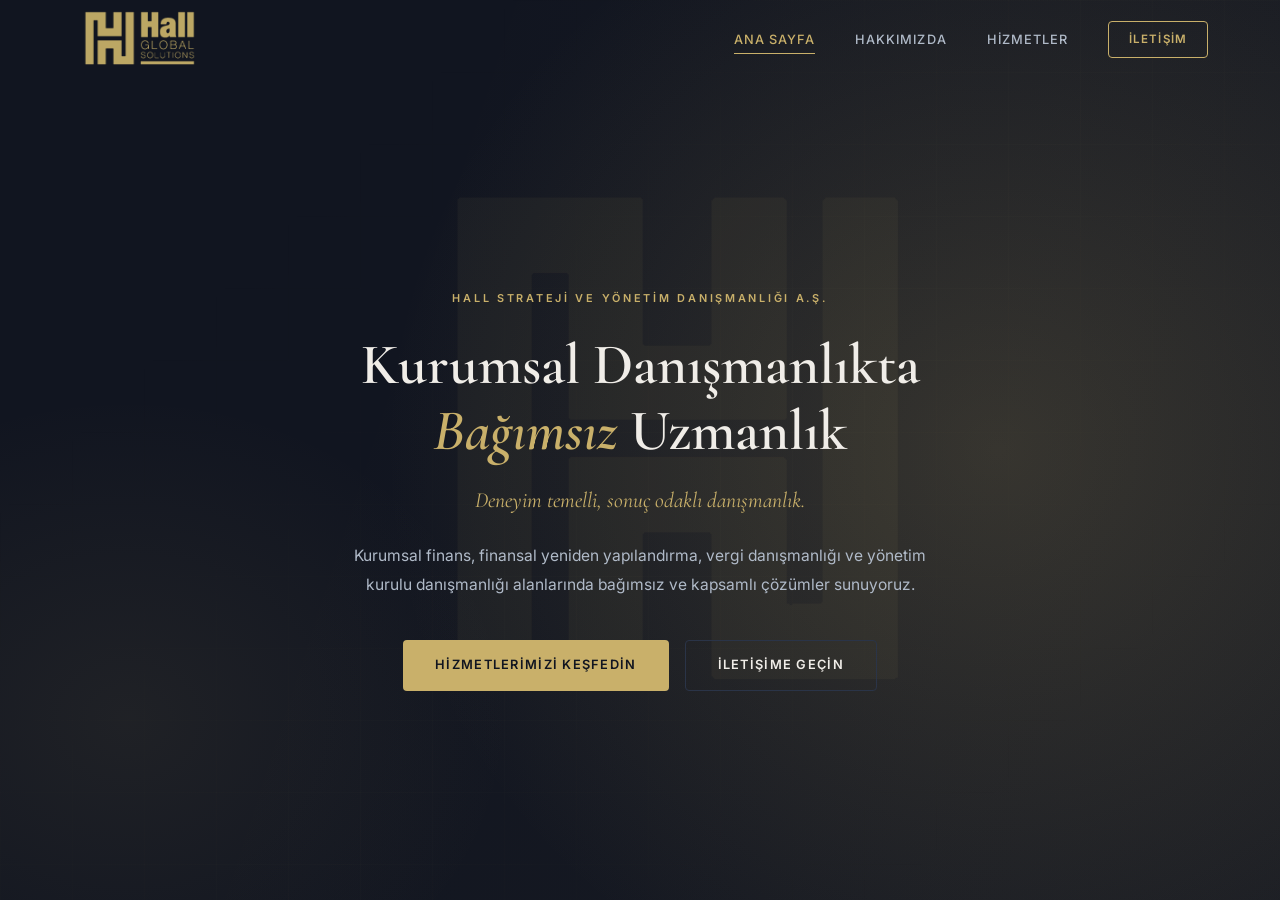
==== index.html @ f926c6a5 "Ana sayfa: sadece arka plan logo, metin ortalanmış, sağ görsel kaldırıldı" ====
<!DOCTYPE html>
<html lang="tr">
<head>
  <meta charset="UTF-8">
  <meta name="viewport" content="width=device-width, initial-scale=1.0">
  <meta name="description" content="Hall Strateji ve Yönetim Danışmanlığı A.Ş. — Kurumsal finans, yönetim ve strateji danışmanlığı hizmetleri.">
  <title>HALL Strateji ve Yönetim Danışmanlığı A.Ş.</title>
  <link rel="stylesheet" href="css/style.css">
</head>
<body class="page-fixed">

  <!-- ===================== NAVBAR ===================== -->
  <nav class="navbar" id="navbar">
    <div class="navbar__inner">
      <a href="index.html" class="navbar__brand">
        <img src="assets/logo-full.png" alt="Hall Global Solutions" class="navbar__logo-full">
      </a>
      <div class="navbar__nav">
        <a href="index.html" class="active">Ana Sayfa</a>
        <a href="hakkimizda.html">Hakkımızda</a>
        <a href="hizmetler.html">Hizmetler</a>
        <a href="iletisim.html" class="navbar__cta">İletişim</a>
      </div>
    </div>
  </nav>

  <!-- ===================== HERO ===================== -->
  <section class="hero hero--centered">
    <img src="assets/logo-mark.png" class="hero__bg-logo" alt="" aria-hidden="true">
    <div class="container">
      <div class="hero__center">
        <p class="hero__eyebrow">Hall Strateji ve Yönetim Danışmanlığı A.Ş.</p>
        <h1 class="hero__title">
          Kurumsal Danışmanlıkta<br>
          <span>Bağımsız</span> Uzmanlık
        </h1>
        <p class="hero__subtitle">
          Deneyim temelli, sonuç odaklı danışmanlık.
        </p>
        <p class="hero__desc" style="max-width:580px; margin-left:auto; margin-right:auto;">
          Kurumsal finans, finansal yeniden yapılandırma, vergi danışmanlığı ve
          yönetim kurulu danışmanlığı alanlarında bağımsız ve kapsamlı çözümler sunuyoruz.
        </p>
        <div class="hero__actions" style="justify-content:center;">
          <a href="hizmetler.html" class="btn btn--primary">Hizmetlerimizi Keşfedin</a>
          <a href="iletisim.html" class="btn btn--outline">İletişime Geçin</a>
        </div>
      </div>
    </div>
  </section>

  <script>
    window.scrollTo(0, 0);
    document.documentElement.classList.remove('no-scroll');

    const navbar = document.getElementById('navbar');
    window.addEventListener('scroll', () => {
      navbar.classList.toggle('scrolled', window.scrollY > 30);
    });

    window.addEventListener('load', () => { window.scrollTo(0, 0); });
  </script>

</body>
</html>
---- css/style.css ----
/* =========================================================
   HALL Strateji ve Yönetim Danışmanlığı A.Ş.
   Main Stylesheet
   ========================================================= */

@import url('https://fonts.googleapis.com/css2?family=Cormorant+Garamond:ital,wght@0,300;0,400;0,500;0,600;0,700;1,300;1,400;1,500;1,600&family=Inter:wght@300;400;500;600;700&display=swap');

/* --- CSS Custom Properties --- */
:root {
  --bg:          #111520;
  --bg-card:     #1A2030;
  --bg-section:  #161C2A;
  --border:      #2A3448;
  --gold:        #C9B06A;
  --gold-light:  #DFC882;
  --gold-dark:   #9A844E;
  --text:        #F0EDE8;
  --muted:       #8A96A8;
  --muted-light: #B0BAC8;
  --white:       #FFFFFF;

  --font-display: 'Cormorant Garamond', Georgia, serif;
  --font-body:    'Inter', system-ui, sans-serif;

  --container:   1200px;
  --nav-h:       80px;

  --radius-sm:   4px;
  --radius:      8px;
  --radius-lg:   16px;

  --shadow-sm:   0 2px 8px rgba(0,0,0,0.3);
  --shadow:      0 4px 24px rgba(0,0,0,0.4);
  --shadow-lg:   0 8px 48px rgba(0,0,0,0.5);
  --shadow-gold: 0 0 32px rgba(188,167,100,0.15);

  --transition:  0.3s ease;
}

/* --- Reset & Base --- */
*, *::before, *::after {
  box-sizing: border-box;
  margin: 0;
  padding: 0;
}

html {
  font-size: 16px;
  scroll-behavior: auto;
}

/* Sayfa yüklenirken scroll olmasın */
html.no-scroll {
  overflow: hidden !important;
}

/* Sabit sayfa - scroll yok, sadece navbar ile gezilsin */
body.page-fixed {
  overflow: hidden !important;
  height: 100vh !important;
}

body {
  font-family: var(--font-body);
  background-color: var(--bg);
  color: var(--text);
  line-height: 1.7;
  -webkit-font-smoothing: antialiased;
  -moz-osx-font-smoothing: grayscale;
  overflow-x: hidden;
}

img {
  max-width: 100%;
  display: block;
}

a {
  color: inherit;
  text-decoration: none;
}

ul { list-style: none; }

/* --- Utility --- */
.container {
  max-width: var(--container);
  margin: 0 auto;
  padding: 0 2rem;
}

.section-pad {
  padding: 5rem 0;
}

.gold { color: var(--gold); }
.muted { color: var(--muted); }

.gold-line {
  display: block;
  width: 48px;
  height: 2px;
  background: var(--gold);
  margin: 1.25rem 0;
}

.gold-line--center {
  margin-left: auto;
  margin-right: auto;
}

.eyebrow {
  font-family: var(--font-body);
  font-size: 0.7rem;
  font-weight: 600;
  letter-spacing: 0.2em;
  text-transform: uppercase;
  color: var(--gold);
}

.section-title {
  font-family: var(--font-display);
  font-size: clamp(2rem, 4vw, 3rem);
  font-weight: 600;
  color: var(--text);
  line-height: 1.2;
}

.section-subtitle {
  font-size: 1rem;
  color: var(--muted-light);
  max-width: 560px;
  line-height: 1.75;
}

/* =========================================================
   NAVIGATION
   ========================================================= */
.navbar {
  position: fixed;
  top: 0;
  left: 0;
  right: 0;
  z-index: 1000;
  height: var(--nav-h);
  display: flex;
  align-items: center;
  transition: background var(--transition), box-shadow var(--transition), border-color var(--transition);
  border-bottom: 1px solid transparent;
}

.navbar.scrolled {
  background: rgba(13, 16, 20, 0.97);
  backdrop-filter: blur(12px);
  -webkit-backdrop-filter: blur(12px);
  border-bottom-color: var(--border);
  box-shadow: var(--shadow);
}

.navbar__inner {
  display: flex;
  align-items: center;
  justify-content: space-between;
  width: 100%;
  max-width: var(--container);
  margin: 0 auto;
  padding: 0 2rem;
}

.navbar__brand {
  display: flex;
  align-items: center;
  gap: 0.875rem;
  text-decoration: none;
}

.navbar__logo-mark {
  width: auto;
  height: 52px;
  flex-shrink: 0;
  object-fit: contain;
}

.navbar__logo-full {
  height: 68px;
  width: auto;
  object-fit: contain;
  flex-shrink: 0;
}

.navbar__brand-text {
  display: flex;
  flex-direction: column;
  line-height: 1;
  gap: 4px;
}

.navbar__brand-name {
  font-family: var(--font-display);
  font-size: 1.65rem;
  font-weight: 600;
  font-style: italic;
  letter-spacing: 0.04em;
  color: var(--text);
}

.navbar__brand-sub {
  font-family: var(--font-body);
  font-size: 0.55rem;
  font-weight: 500;
  letter-spacing: 0.22em;
  text-transform: uppercase;
  color: var(--gold);
  margin-top: 1px;
}

.navbar__nav {
  display: flex;
  align-items: center;
  gap: 2.5rem;
}

.navbar__nav a {
  font-family: var(--font-body);
  font-size: 0.8rem;
  font-weight: 500;
  letter-spacing: 0.08em;
  text-transform: uppercase;
  color: var(--muted-light);
  transition: color var(--transition);
  position: relative;
}

.navbar__nav a::after {
  content: '';
  position: absolute;
  bottom: -4px;
  left: 0;
  width: 0;
  height: 1px;
  background: var(--gold);
  transition: width var(--transition);
}

.navbar__nav a:hover,
.navbar__nav a.active {
  color: var(--gold);
}

.navbar__nav a:hover::after,
.navbar__nav a.active::after {
  width: 100%;
}

.navbar__cta {
  font-size: 0.72rem !important;
  font-weight: 600 !important;
  letter-spacing: 0.1em !important;
  color: var(--gold) !important;
  border: 1px solid var(--gold);
  padding: 0.5rem 1.25rem;
  border-radius: var(--radius-sm);
  transition: background var(--transition), color var(--transition) !important;
}

.navbar__cta:hover {
  background: var(--gold) !important;
  color: var(--bg) !important;
}

.navbar__cta::after {
  display: none !important;
}

/* =========================================================
   BUTTONS
   ========================================================= */
.btn {
  display: inline-flex;
  align-items: center;
  gap: 0.5rem;
  padding: 0.85rem 2rem;
  font-family: var(--font-body);
  font-size: 0.8rem;
  font-weight: 600;
  letter-spacing: 0.1em;
  text-transform: uppercase;
  border-radius: var(--radius-sm);
  cursor: pointer;
  transition: all var(--transition);
  border: none;
  outline: none;
  text-decoration: none;
}

.btn--primary {
  background: var(--gold);
  color: var(--bg);
}

.btn--primary:hover {
  background: var(--gold-light);
  transform: translateY(-2px);
  box-shadow: 0 8px 24px rgba(188,167,100,0.35);
}

.btn--outline {
  background: transparent;
  color: var(--text);
  border: 1px solid var(--border);
}

.btn--outline:hover {
  border-color: var(--gold);
  color: var(--gold);
  transform: translateY(-2px);
}

/* =========================================================
   PAGE HERO (inner pages)
   ========================================================= */
.page-hero {
  padding: 9rem 0 5rem;
  background: var(--bg-section);
  border-bottom: 1px solid var(--border);
  position: relative;
  overflow: hidden;
}

.page-hero::before {
  content: '';
  position: absolute;
  top: 0; left: 0; right: 0;
  height: 3px;
  background: linear-gradient(90deg, transparent, var(--gold), transparent);
}

/* Decorative H mark watermark for inner page heroes */
.page-hero__deco {
  position: absolute;
  right: 4%;
  top: 50%;
  transform: translateY(-50%);
  height: 240px;
  width: auto;
  opacity: 0.06;
  pointer-events: none;
  user-select: none;
  z-index: 0;
}

.page-hero__inner {
  position: relative;
  z-index: 1;
}

.page-hero .eyebrow {
  margin-bottom: 1rem;
}

.page-hero .section-title {
  font-size: clamp(2.5rem, 5vw, 4rem);
}

.page-hero__desc {
  max-width: 540px;
  font-size: 1rem;
  color: var(--muted-light);
  line-height: 1.8;
  margin-top: 1.25rem;
}

/* =========================================================
   HOMEPAGE HERO
   ========================================================= */
.hero {
  min-height: 100vh;
  display: flex;
  align-items: center;
  padding-top: var(--nav-h);
  position: relative;
  overflow: hidden;
  background: var(--bg);
}

.hero::before {
  content: '';
  position: absolute;
  inset: 0;
  background:
    radial-gradient(ellipse 80% 110% at 78% 50%, rgba(201,176,106,0.18) 0%, transparent 60%),
    radial-gradient(ellipse 50% 60% at 10% 80%, rgba(201,176,106,0.08) 0%, transparent 60%),
    linear-gradient(108deg, rgba(26,32,48,0) 30%, rgba(201,176,106,0.05) 100%);
  pointer-events: none;
}

.hero::after {
  content: '';
  position: absolute;
  inset: 0;
  background-image:
    linear-gradient(rgba(188,167,100,0.03) 1px, transparent 1px),
    linear-gradient(90deg, rgba(188,167,100,0.03) 1px, transparent 1px);
  background-size: 72px 72px;
  pointer-events: none;
  -webkit-mask-image: linear-gradient(135deg, transparent 20%, rgba(0,0,0,0.6) 55%, transparent 85%);
  mask-image: linear-gradient(135deg, transparent 20%, rgba(0,0,0,0.6) 55%, transparent 85%);
  z-index: 0;
}

/* Large H-mark watermark in hero */
.hero__deco-mark {
  position: absolute;
  right: -2%;
  top: 50%;
  transform: translateY(-50%);
  height: 85vh;
  width: auto;
  opacity: 0.055;
  pointer-events: none;
  z-index: 0;
  user-select: none;
}

.hero__grid {
  display: grid;
  grid-template-columns: 1.2fr 1fr;
  gap: 4rem;
  align-items: center;
  width: 100%;
  padding: 3rem 0;
}

.hero--centered .hero__grid {
  display: block;
}

.hero__left {
  position: relative;
  z-index: 2;
}

.hero__eyebrow {
  font-family: var(--font-body);
  font-size: 0.68rem;
  font-weight: 600;
  letter-spacing: 0.25em;
  text-transform: uppercase;
  color: var(--gold);
  margin-bottom: 1.5rem;
  display: flex;
  align-items: center;
  gap: 1rem;
}

.hero__eyebrow::before {
  content: '';
  display: inline-block;
  width: 32px;
  height: 1px;
  background: var(--gold);
  flex-shrink: 0;
}

.hero__title {
  font-family: var(--font-display);
  font-size: clamp(2.4rem, 4.5vw, 3.6rem);
  font-weight: 600;
  line-height: 1.15;
  color: var(--text);
  margin-bottom: 1.25rem;
}

.hero__title span {
  color: var(--gold);
  font-style: italic;
}

.hero__subtitle {
  font-family: var(--font-display);
  font-size: clamp(1.1rem, 1.8vw, 1.35rem);
  font-style: italic;
  font-weight: 400;
  color: var(--gold);
  margin-bottom: 1.5rem;
  line-height: 1.55;
}

.hero__desc {
  font-size: 0.975rem;
  color: var(--muted-light);
  line-height: 1.85;
  max-width: 460px;
  margin-bottom: 2.5rem;
}

.hero__actions {
  display: flex;
  gap: 1rem;
  flex-wrap: wrap;
}

/* Photo side */
.hero__right {
  position: relative;
  display: flex;
  justify-content: center;
  align-items: center;
  z-index: 2;
}

/* Hero Centered Layout */
.hero--centered {
  text-align: center;
}

.hero__center {
  position: relative;
  z-index: 2;
  display: flex;
  flex-direction: column;
  align-items: center;
}

.hero--centered .hero__eyebrow {
  justify-content: center;
}

.hero--centered .hero__eyebrow::before {
  display: none;
}

.hero--centered .hero__desc {
  text-align: center;
}

/* Arka plan büyük logo */
.hero__bg-logo {
  position: absolute;
  left: 50%;
  top: 50%;
  transform: translate(-50%, -50%);
  height: 75vh;
  width: auto;
  opacity: 0.06;
  pointer-events: none;
  user-select: none;
  z-index: 0;
}

.hero__photo-badge {
  position: absolute;
  bottom: 2.5rem;
  left: -1.75rem;
  background: var(--bg-card);
  border: 1px solid var(--border);
  border-left: 3px solid var(--gold);
  padding: 1rem 1.5rem 1rem 1.25rem;
  border-radius: 0 var(--radius) var(--radius) 0;
  box-shadow: var(--shadow-lg);
  z-index: 10;
  min-width: 210px;
}

.hero__photo-badge-name {
  font-family: var(--font-display);
  font-size: 1.1rem;
  font-weight: 600;
  color: var(--text);
  line-height: 1.2;
}

.hero__photo-badge-title {
  font-size: 0.7rem;
  color: var(--gold);
  font-weight: 500;
  letter-spacing: 0.06em;
  margin-top: 0.3rem;
  line-height: 1.4;
}

.hero__gold-corner {
  position: absolute;
  top: -14px;
  right: -14px;
  width: 56px;
  height: 56px;
  border-top: 3px solid var(--gold);
  border-right: 3px solid var(--gold);
  border-radius: 0 var(--radius) 0 0;
  z-index: 10;
  pointer-events: none;
}

.hero__gold-corner--bl {
  top: auto;
  right: auto;
  bottom: -14px;
  left: -14px;
  border-top: none;
  border-right: none;
  border-bottom: 3px solid var(--gold);
  border-left: 3px solid var(--gold);
  border-radius: 0 0 0 var(--radius);
}

/* =========================================================
   STATS BAR
   ========================================================= */
.stats-bar {
  background: var(--bg-card);
  border-top: 1px solid var(--border);
  border-bottom: 1px solid var(--border);
}

.stats-bar__inner {
  display: grid;
  grid-template-columns: repeat(4, 1fr);
}

.stat-item {
  padding: 2rem 2.5rem;
  text-align: center;
  border-right: 1px solid var(--border);
  transition: background var(--transition);
}

.stat-item:last-child {
  border-right: none;
}

.stat-item:hover {
  background: rgba(188,167,100,0.04);
}

.stat-item__value {
  font-family: var(--font-display);
  font-size: 2.4rem;
  font-weight: 700;
  color: var(--gold);
  line-height: 1;
  margin-bottom: 0.4rem;
}

.stat-item__label {
  font-size: 0.7rem;
  font-weight: 500;
  letter-spacing: 0.1em;
  text-transform: uppercase;
  color: var(--muted);
}

/* =========================================================
   SERVICES (homepage cards)
   ========================================================= */
.services-section {
  background: var(--bg);
}

.services-section .section-header {
  margin-bottom: 3.5rem;
}

.services-grid {
  display: grid;
  grid-template-columns: repeat(3, 1fr);
  gap: 1.5px;
  background: var(--border);
  border: 1.5px solid var(--border);
  border-radius: var(--radius);
  overflow: hidden;
}

.service-card {
  background: var(--bg-card);
  padding: 2.5rem 2rem;
  position: relative;
  transition: all var(--transition);
  overflow: hidden;
}

.service-card::before {
  content: '';
  position: absolute;
  top: 0; left: 0; right: 0;
  height: 3px;
  background: var(--gold);
  transform: scaleX(0);
  transition: transform var(--transition);
  transform-origin: left;
}

.service-card:hover {
  background: #192030;
  transform: translateY(-3px);
  box-shadow: 0 12px 40px rgba(0,0,0,0.4), 0 0 0 1px rgba(188,167,100,0.15);
  z-index: 1;
}

.service-card:hover::before {
  transform: scaleX(1);
}

.service-card__num {
  font-family: var(--font-display);
  font-size: 3.2rem;
  font-weight: 700;
  color: rgba(188,167,100,0.12);
  line-height: 1;
  margin-bottom: 1rem;
  transition: color var(--transition);
}

.service-card:hover .service-card__num {
  color: rgba(188,167,100,0.28);
}

.service-card__title {
  font-family: var(--font-display);
  font-size: 1.3rem;
  font-weight: 600;
  color: var(--text);
  margin-bottom: 0.75rem;
  line-height: 1.3;
}

.service-card__desc {
  font-size: 0.875rem;
  color: var(--muted-light);
  line-height: 1.75;
}

/* =========================================================
   ABOUT TEASER
   ========================================================= */
.about-teaser {
  background: var(--bg-section);
  border-top: 1px solid var(--border);
  border-bottom: 1px solid var(--border);
}

.about-teaser__grid {
  display: grid;
  grid-template-columns: 1fr 1.35fr;
  gap: 5rem;
  align-items: center;
}

.about-teaser__photo-frame {
  position: relative;
  border-radius: var(--radius);
  overflow: visible;
  line-height: 0;
}

.about-teaser__photo-frame::after {
  content: '';
  position: absolute;
  top: -8px; right: -8px;
  bottom: 8px; left: 8px;
  border: 1px solid rgba(188,167,100,0.25);
  border-radius: var(--radius);
  pointer-events: none;
  z-index: 0;
}

.about-teaser__photo-inner {
  position: relative;
  z-index: 1;
  border-radius: var(--radius);
  overflow: hidden;
  border: 1px solid var(--border);
}

.about-teaser__photo {
  width: 100%;
  height: 500px;
  object-fit: cover;
  object-position: center top;
  display: block;
}

.about-teaser__credentials {
  display: flex;
  flex-direction: column;
  gap: 0.6rem;
  margin: 1.75rem 0 2rem;
}

.cred-item {
  display: flex;
  align-items: flex-start;
  gap: 0.75rem;
  font-size: 0.9rem;
  color: var(--muted-light);
  line-height: 1.55;
}

.cred-item::before {
  content: '';
  display: inline-block;
  width: 5px;
  height: 5px;
  min-width: 5px;
  background: var(--gold);
  border-radius: 50%;
  margin-top: 0.5rem;
}

/* =========================================================
   CONTACT CTA
   ========================================================= */
.cta-section {
  text-align: center;
  background: linear-gradient(160deg, #0d1117 0%, #131b26 50%, #0d1117 100%);
  position: relative;
  overflow: hidden;
  border-top: 1px solid rgba(188,167,100,0.15);
  border-bottom: 1px solid rgba(188,167,100,0.15);
}

.cta-section::before {
  content: '';
  position: absolute;
  top: 50%; left: 50%;
  transform: translate(-50%, -50%);
  width: 800px;
  height: 600px;
  background: radial-gradient(ellipse at center, rgba(188,167,100,0.09) 0%, transparent 65%);
  pointer-events: none;
}

.cta-section__deco {
  position: absolute;
  left: 50%;
  top: 50%;
  transform: translate(-50%, -50%);
  height: 380px;
  width: auto;
  opacity: 0.035;
  pointer-events: none;
  user-select: none;
}

.cta-section .section-title {
  margin: 0.75rem auto 1rem;
}

.cta-section .section-subtitle {
  margin: 0 auto 2.5rem;
  text-align: center;
}

/* =========================================================
   HAKKIMIZDA PAGE — Tek Ekran Tasarım
   ========================================================= */
.about-single {
  height: 100vh;
  display: flex;
  flex-direction: column;
  background: var(--bg);
  padding-top: var(--nav-h);
  position: relative;
  overflow: hidden;
}

.about-single__deco {
  position: absolute;
  right: 3%;
  top: 50%;
  transform: translateY(-50%);
  height: 70vh;
  width: auto;
  opacity: 0.04;
  pointer-events: none;
  user-select: none;
  z-index: 0;
}

.about-single__grid {
  flex: 1;
  display: grid;
  grid-template-columns: 320px 1fr;
  gap: 3rem;
  max-width: var(--container);
  margin: 0 auto;
  padding: 2rem 2rem 0;
  width: 100%;
  position: relative;
  z-index: 1;
  align-items: center;
}

/* Sol: Fotoğraf + İsim */
.about-single__left {
  display: flex;
  flex-direction: column;
  align-items: center;
  text-align: center;
}

.about-single__photo-frame {
  border-radius: var(--radius-lg);
  overflow: hidden;
  border: 1px solid var(--border);
  box-shadow: var(--shadow-lg), var(--shadow-gold);
  position: relative;
  line-height: 0;
}

.about-single__photo-frame::before {
  content: '';
  position: absolute;
  top: 0; left: 0; right: 0;
  height: 3px;
  background: linear-gradient(90deg, var(--gold-dark), var(--gold), var(--gold-light), var(--gold), var(--gold-dark));
  z-index: 2;
}

.about-single__photo {
  width: 100%;
  height: 380px;
  object-fit: cover;
  object-position: center top;
  display: block;
  filter: contrast(1.04) brightness(0.97);
}

.about-single__nameplate {
  background: var(--bg-card);
  border: 1px solid var(--border);
  border-top: 2px solid var(--gold);
  padding: 1rem 1.25rem;
  margin-top: 1rem;
  border-radius: var(--radius);
  width: 100%;
}

.about-single__nameplate h2 {
  font-family: var(--font-display);
  font-size: 1.35rem;
  font-weight: 600;
  color: var(--text);
  margin-bottom: 0.2rem;
}

.about-single__nameplate p {
  font-size: 0.68rem;
  color: var(--gold);
  letter-spacing: 0.1em;
  font-weight: 500;
  text-transform: uppercase;
}

.about-single__contact-mini {
  display: flex;
  gap: 0.75rem;
  margin-top: 1rem;
  width: 100%;
}

.about-single__contact-mini .btn {
  flex: 1;
  justify-content: center;
  text-align: center;
}

.btn--sm {
  padding: 0.6rem 1rem;
  font-size: 0.7rem;
}

/* Sağ: Özgeçmiş */
.about-single__right {
  position: relative;
  z-index: 1;
}

.about-single__intro {
  font-family: var(--font-display);
  font-size: 1.15rem;
  font-style: italic;
  color: var(--gold);
  line-height: 1.55;
  margin-bottom: 1.5rem;
}

/* Kariyer Zaman Çizelgesi */
.about-single__timeline {
  display: flex;
  flex-direction: column;
  gap: 0.6rem;
  margin-bottom: 1.5rem;
}

.about-single__tl-item {
  display: flex;
  align-items: flex-start;
  gap: 1rem;
  padding: 0.65rem 1rem;
  background: var(--bg-card);
  border: 1px solid var(--border);
  border-left: 3px solid var(--gold);
  border-radius: 0 var(--radius-sm) var(--radius-sm) 0;
  transition: background var(--transition);
}

.about-single__tl-item:hover {
  background: rgba(188,167,100,0.05);
}

.about-single__tl-date {
  font-size: 0.7rem;
  font-weight: 700;
  letter-spacing: 0.05em;
  color: var(--gold);
  min-width: 110px;
  padding-top: 0.1rem;
}

.about-single__tl-text {
  font-size: 0.82rem;
  color: var(--muted-light);
  line-height: 1.5;
}

/* Yetkinlik Etiketleri */
.about-single__creds {
  display: flex;
  flex-wrap: wrap;
  gap: 0.5rem;
}

.about-single__cred {
  font-size: 0.7rem;
  font-weight: 600;
  letter-spacing: 0.06em;
  color: var(--gold);
  background: rgba(188,167,100,0.08);
  border: 1px solid rgba(188,167,100,0.2);
  padding: 0.4rem 0.9rem;
  border-radius: var(--radius-sm);
}

/* Alt bar */
.about-single__bottom {
  display: flex;
  justify-content: space-between;
  align-items: center;
  padding: 0.75rem 2rem;
  font-size: 0.72rem;
  color: var(--muted);
  border-top: 1px solid var(--border);
  background: rgba(13,16,20,0.6);
  flex-shrink: 0;
}

.about-single__bottom a {
  color: var(--gold);
  transition: color var(--transition);
}

.about-single__bottom a:hover {
  color: var(--gold-light);
}

/* Values */
.values-section {
  background: var(--bg-section);
  border-top: 1px solid var(--border);
}

.values-grid {
  display: grid;
  grid-template-columns: repeat(3, 1fr);
  gap: 2rem;
  margin-top: 3rem;
}

.value-card {
  padding: 2.75rem 2rem;
  background: var(--bg-card);
  border: 1px solid var(--border);
  border-radius: var(--radius);
  text-align: center;
  transition: all var(--transition);
  position: relative;
  overflow: hidden;
}

.value-card::before {
  content: '';
  position: absolute;
  top: 0; left: 0; right: 0;
  height: 2px;
  background: var(--gold);
  transform: scaleX(0);
  transition: transform var(--transition);
}

.value-card:hover::before {
  transform: scaleX(1);
}

.value-card:hover {
  border-color: rgba(188,167,100,0.3);
  transform: translateY(-5px);
  box-shadow: var(--shadow-gold);
}

.value-card__icon {
  font-size: 2.25rem;
  margin-bottom: 1.25rem;
  display: block;
}

.value-card__title {
  font-family: var(--font-display);
  font-size: 1.5rem;
  font-weight: 600;
  color: var(--gold);
  margin-bottom: 0.75rem;
}

.value-card__desc {
  font-size: 0.875rem;
  color: var(--muted-light);
  line-height: 1.8;
}

/* =========================================================
   HIZMETLER PAGE — Tek Ekran Tasarım
   ========================================================= */
.services-single {
  height: 100vh;
  display: flex;
  flex-direction: column;
  background: var(--bg);
  padding-top: var(--nav-h);
  position: relative;
  overflow: hidden;
}

.services-single__deco {
  position: absolute;
  left: 50%;
  top: 50%;
  transform: translate(-50%, -50%);
  height: 65vh;
  width: auto;
  opacity: 0.035;
  pointer-events: none;
  user-select: none;
  z-index: 0;
}

.services-single__header {
  text-align: center;
  padding: 1.75rem 2rem 0;
  position: relative;
  z-index: 1;
  flex-shrink: 0;
}

.services-single__header .gold-line {
  margin: 0.5rem auto;
}

.services-single__title {
  font-family: var(--font-display);
  font-size: clamp(1.8rem, 3.5vw, 2.6rem);
  font-weight: 600;
  color: var(--text);
  line-height: 1.2;
}

.services-single__grid {
  flex: 1;
  display: grid;
  grid-template-columns: repeat(3, 1fr);
  gap: 1px;
  background: var(--border);
  border: 1px solid var(--border);
  border-radius: var(--radius);
  overflow: hidden;
  margin: 1.25rem 2rem 0;
  max-width: var(--container);
  width: calc(100% - 4rem);
  align-self: center;
  position: relative;
  z-index: 1;
}

.services-single__card {
  background: var(--bg-card);
  padding: 1.5rem 1.5rem;
  position: relative;
  transition: all var(--transition);
  overflow: hidden;
}

.services-single__card::before {
  content: '';
  position: absolute;
  top: 0; left: 0; right: 0;
  height: 2px;
  background: var(--gold);
  transform: scaleX(0);
  transition: transform var(--transition);
  transform-origin: left;
}

.services-single__card:hover {
  background: #192030;
  z-index: 1;
}

.services-single__card:hover::before {
  transform: scaleX(1);
}

.services-single__card-num {
  font-family: var(--font-display);
  font-size: 2.2rem;
  font-weight: 700;
  color: rgba(188,167,100,0.12);
  line-height: 1;
  margin-bottom: 0.5rem;
  transition: color var(--transition);
}

.services-single__card:hover .services-single__card-num {
  color: rgba(188,167,100,0.25);
}

.services-single__card-title {
  font-family: var(--font-display);
  font-size: 1.15rem;
  font-weight: 600;
  color: var(--text);
  margin-bottom: 0.5rem;
  line-height: 1.3;
}

.services-single__card-desc {
  font-size: 0.8rem;
  color: var(--muted-light);
  line-height: 1.65;
}

/* Alt bar */
.services-single__bottom {
  display: flex;
  justify-content: space-between;
  align-items: center;
  padding: 0.75rem 2rem;
  font-size: 0.72rem;
  color: var(--muted);
  border-top: 1px solid var(--border);
  background: rgba(13,16,20,0.6);
  flex-shrink: 0;
  position: relative;
  z-index: 1;
}

/* =========================================================
   ILETISIM PAGE
   ========================================================= */
.contact-section {
  background: var(--bg);
}

.contact-grid {
  display: grid;
  grid-template-columns: 1fr 1.5fr;
  gap: 4rem;
  margin-top: 3rem;
}

.contact-info h3 {
  font-family: var(--font-display);
  font-size: 1.65rem;
  font-weight: 600;
  color: var(--text);
  margin-bottom: 1.75rem;
}

.contact-detail {
  display: flex;
  gap: 1rem;
  margin-bottom: 1.75rem;
  align-items: flex-start;
}

.contact-detail__icon {
  width: 42px;
  height: 42px;
  min-width: 42px;
  background: rgba(188,167,100,0.08);
  border: 1px solid rgba(188,167,100,0.2);
  border-radius: var(--radius-sm);
  display: flex;
  align-items: center;
  justify-content: center;
  font-size: 1.05rem;
  color: var(--gold);
}

.contact-detail__content {
  flex: 1;
}

.contact-detail__label {
  font-size: 0.68rem;
  font-weight: 700;
  letter-spacing: 0.14em;
  text-transform: uppercase;
  color: var(--muted);
  margin-bottom: 0.35rem;
}

.contact-detail__value {
  font-size: 0.9rem;
  color: var(--text);
  line-height: 1.65;
}

.contact-detail__value a {
  color: var(--gold);
  transition: color var(--transition);
}

.contact-detail__value a:hover {
  color: var(--gold-light);
}

/* Form */
.contact-form-wrap {
  background: var(--bg-card);
  border: 1px solid var(--border);
  border-top: 3px solid var(--gold);
  border-radius: var(--radius);
  padding: 2.75rem 2.5rem;
}

.contact-form-wrap h3 {
  font-family: var(--font-display);
  font-size: 1.6rem;
  font-weight: 600;
  color: var(--text);
  margin-bottom: 2rem;
}

.form-row {
  display: grid;
  grid-template-columns: 1fr 1fr;
  gap: 1rem;
}

.form-group {
  margin-bottom: 1.25rem;
}

.form-group label {
  display: block;
  font-size: 0.7rem;
  font-weight: 700;
  letter-spacing: 0.1em;
  text-transform: uppercase;
  color: var(--muted);
  margin-bottom: 0.5rem;
}

.form-group input,
.form-group select,
.form-group textarea {
  width: 100%;
  background: var(--bg);
  border: 1px solid var(--border);
  border-radius: var(--radius-sm);
  padding: 0.85rem 1rem;
  font-family: var(--font-body);
  font-size: 0.9rem;
  color: var(--text);
  transition: border-color var(--transition), box-shadow var(--transition);
  outline: none;
  -webkit-appearance: none;
  appearance: none;
}

.form-group select {
  background-image: url("data:image/svg+xml,%3Csvg xmlns='http://www.w3.org/2000/svg' width='12' height='8' viewBox='0 0 12 8'%3E%3Cpath d='M1 1l5 5 5-5' stroke='%237B8694' stroke-width='1.5' fill='none' stroke-linecap='round'/%3E%3C/svg%3E");
  background-repeat: no-repeat;
  background-position: right 1rem center;
  background-color: var(--bg);
  padding-right: 2.5rem;
  cursor: pointer;
}

.form-group select option {
  background: var(--bg-card);
  color: var(--text);
}

.form-group input::placeholder,
.form-group textarea::placeholder {
  color: var(--muted);
}

.form-group input:focus,
.form-group select:focus,
.form-group textarea:focus {
  border-color: var(--gold);
  box-shadow: 0 0 0 3px rgba(188,167,100,0.1);
}

.form-group textarea {
  resize: vertical;
  min-height: 140px;
}

.form-submit {
  width: 100%;
  margin-top: 0.5rem;
  padding: 1rem 2rem;
  font-size: 0.82rem;
  justify-content: center;
}

/* =========================================================
   FOOTER
   ========================================================= */
.footer {
  background: var(--bg-section);
  border-top: 1px solid var(--border);
  position: relative;
}

.footer::before {
  content: '';
  position: absolute;
  top: 0; left: 0; right: 0;
  height: 3px;
  background: linear-gradient(90deg, transparent 0%, var(--gold) 25%, var(--gold-light) 50%, var(--gold) 75%, transparent 100%);
}

.footer__main {
  padding: 4.5rem 0 3rem;
}

.footer__grid {
  display: grid;
  grid-template-columns: 1.6fr 1fr 1fr;
  gap: 3rem;
}

.footer__brand-wrap {
  display: flex;
  align-items: center;
  gap: 0.75rem;
  margin-bottom: 1.25rem;
}

.footer__logo-mark {
  width: auto;
  height: 48px;
  object-fit: contain;
}

.footer__brand-text-wrap {
  display: flex;
  flex-direction: column;
  line-height: 1;
}

.footer__brand-name {
  font-family: var(--font-display);
  font-size: 1.35rem;
  font-weight: 600;
  font-style: italic;
  letter-spacing: 0.04em;
  color: var(--text);
}

.footer__brand-sub {
  font-size: 0.52rem;
  font-weight: 500;
  letter-spacing: 0.22em;
  text-transform: uppercase;
  color: var(--gold);
  margin-top: 2px;
}

.footer__desc {
  font-size: 0.85rem;
  color: var(--muted);
  line-height: 1.75;
  margin-bottom: 1.5rem;
  max-width: 300px;
}

.footer__col-title {
  font-family: var(--font-body);
  font-size: 0.68rem;
  font-weight: 700;
  letter-spacing: 0.16em;
  text-transform: uppercase;
  color: var(--gold);
  margin-bottom: 1.25rem;
}

.footer__links {
  display: flex;
  flex-direction: column;
  gap: 0.65rem;
}

.footer__links a {
  font-size: 0.875rem;
  color: var(--muted);
  transition: color var(--transition), padding-left var(--transition);
  display: inline-block;
}

.footer__links a:hover {
  color: var(--text);
  padding-left: 5px;
}

.footer__bottom {
  border-top: 1px solid var(--border);
  padding: 1.5rem 0;
  display: flex;
  justify-content: space-between;
  align-items: center;
  font-size: 0.78rem;
  color: var(--muted);
}

.footer__bottom a {
  color: var(--gold);
  transition: color var(--transition);
}

.footer__bottom a:hover {
  color: var(--gold-light);
}

/* =========================================================
   RESPONSIVE
   ========================================================= */
@media (max-width: 1024px) {
  .hero__grid { gap: 2.5rem; }
  .hero__photo { height: 500px; }
  .about-teaser__grid { gap: 3rem; }
  .about-single__grid { grid-template-columns: 280px 1fr; gap: 2rem; }
  .about-single__photo { height: 320px; }
}

@media (max-width: 900px) {
  .navbar__nav { display: none; }

  .hero__grid {
    grid-template-columns: 1fr;
    gap: 2.5rem;
    padding: 3rem 0;
  }
  .hero__right { order: -1; }
  .hero__photo-wrapper { max-width: 420px; margin: 0 auto; }
  .hero__photo { height: 420px; }
  .hero__photo-badge { left: 0; }

  .stats-bar__inner { grid-template-columns: repeat(2, 1fr); }
  .stat-item:nth-child(2) { border-right: none; }
  .stat-item:nth-child(3) { border-top: 1px solid var(--border); }
  .stat-item:nth-child(4) { border-right: none; border-top: 1px solid var(--border); }

  .services-grid { grid-template-columns: repeat(2, 1fr); }

  .about-teaser__grid { grid-template-columns: 1fr; gap: 2.5rem; }
  .about-teaser__photo { height: 380px; }

  .about-single__grid { grid-template-columns: 1fr; gap: 1.5rem; }
  .about-single__left { flex-direction: row; gap: 1.5rem; text-align: left; }
  .about-single__photo { height: 200px; width: 200px; min-width: 200px; }
  .about-single__contact-mini { flex-direction: column; }
  .about-single { height: auto; min-height: 100vh; }

  .values-grid { grid-template-columns: 1fr 1fr; }

  .services-single__grid { grid-template-columns: repeat(2, 1fr); }
  .services-single { height: auto; min-height: 100vh; }

  .contact-grid { grid-template-columns: 1fr; gap: 2.5rem; }

  .footer__grid { grid-template-columns: 1fr 1fr; }
  .footer__brand-col { grid-column: 1 / -1; }
}

@media (max-width: 600px) {
  .container { padding: 0 1.25rem; }
  .section-pad { padding: 3.5rem 0; }

  .hero__title { font-size: clamp(2rem, 7vw, 2.8rem); }
  .hero__photo { height: 340px; }
  .hero__photo-badge { display: none; }
  .hero__gold-corner, .hero__gold-corner--bl { display: none; }

  .stats-bar__inner { grid-template-columns: repeat(2, 1fr); }

  .services-grid {
    grid-template-columns: 1fr;
    background: transparent;
    gap: 1px;
    border-radius: var(--radius-sm);
  }

  .values-grid { grid-template-columns: 1fr; }

  .form-row { grid-template-columns: 1fr; }

  .footer__grid { grid-template-columns: 1fr; }

  .footer__bottom {
    flex-direction: column;
    gap: 0.5rem;
    text-align: center;
  }

  .contact-form-wrap { padding: 1.75rem 1.5rem; }

  .about-single__left { flex-direction: column; }
  .about-single__photo { height: 250px; width: 100%; min-width: auto; }
  .about-single__tl-date { min-width: 80px; font-size: 0.62rem; }

  .page-hero { padding: 7rem 0 3.5rem; }
}
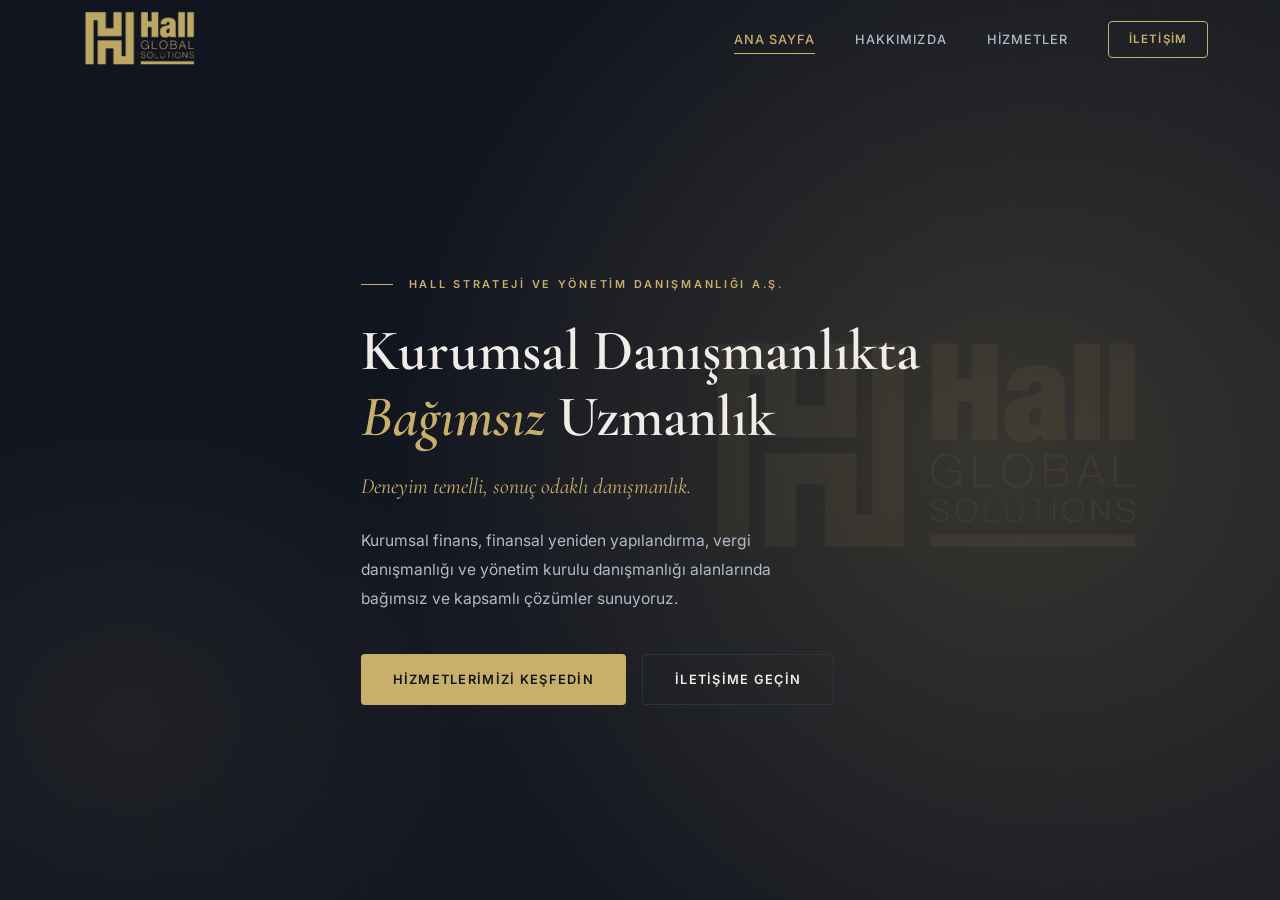
==== commit 0f35d938: "Ana sayfa: kartvizit tarzı - logo sağda arka planda, yazılar sola dayalı" ====
--- a/index.html
+++ b/index.html
@@ -25,10 +25,10 @@
   </nav>
 
   <!-- ===================== HERO ===================== -->
-  <section class="hero hero--centered">
-    <img src="assets/logo-mark.png" class="hero__bg-logo" alt="" aria-hidden="true">
+  <section class="hero">
+    <img src="assets/logo-full.png" class="hero__bg-logo" alt="" aria-hidden="true">
     <div class="container">
-      <div class="hero__center">
+      <div class="hero__left">
         <p class="hero__eyebrow">Hall Strateji ve Yönetim Danışmanlığı A.Ş.</p>
         <h1 class="hero__title">
           Kurumsal Danışmanlıkta<br>
@@ -37,11 +37,11 @@
         <p class="hero__subtitle">
           Deneyim temelli, sonuç odaklı danışmanlık.
         </p>
-        <p class="hero__desc" style="max-width:580px; margin-left:auto; margin-right:auto;">
+        <p class="hero__desc">
           Kurumsal finans, finansal yeniden yapılandırma, vergi danışmanlığı ve
           yönetim kurulu danışmanlığı alanlarında bağımsız ve kapsamlı çözümler sunuyoruz.
         </p>
-        <div class="hero__actions" style="justify-content:center;">
+        <div class="hero__actions">
           <a href="hizmetler.html" class="btn btn--primary">Hizmetlerimizi Keşfedin</a>
           <a href="iletisim.html" class="btn btn--outline">İletişime Geçin</a>
         </div>
--- a/css/style.css
+++ b/css/style.css
@@ -431,9 +431,6 @@
   padding: 3rem 0;
 }
 
-.hero--centered .hero__grid {
-  display: block;
-}
 
 .hero__left {
   position: relative;
@@ -509,40 +506,16 @@
   z-index: 2;
 }
 
-/* Hero Centered Layout */
-.hero--centered {
-  text-align: center;
-}
-
-.hero__center {
-  position: relative;
-  z-index: 2;
-  display: flex;
-  flex-direction: column;
-  align-items: center;
-}
-
-.hero--centered .hero__eyebrow {
-  justify-content: center;
-}
-
-.hero--centered .hero__eyebrow::before {
-  display: none;
-}
-
-.hero--centered .hero__desc {
-  text-align: center;
-}
-
-/* Arka plan büyük logo */
+/* Arka plan logo — kartvizit tarzı */
 .hero__bg-logo {
   position: absolute;
-  left: 50%;
+  right: 5%;
   top: 50%;
-  transform: translate(-50%, -50%);
-  height: 75vh;
-  width: auto;
-  opacity: 0.06;
+  transform: translateY(-50%);
+  height: auto;
+  width: 45%;
+  max-width: 550px;
+  opacity: 0.08;
   pointer-events: none;
   user-select: none;
   z-index: 0;
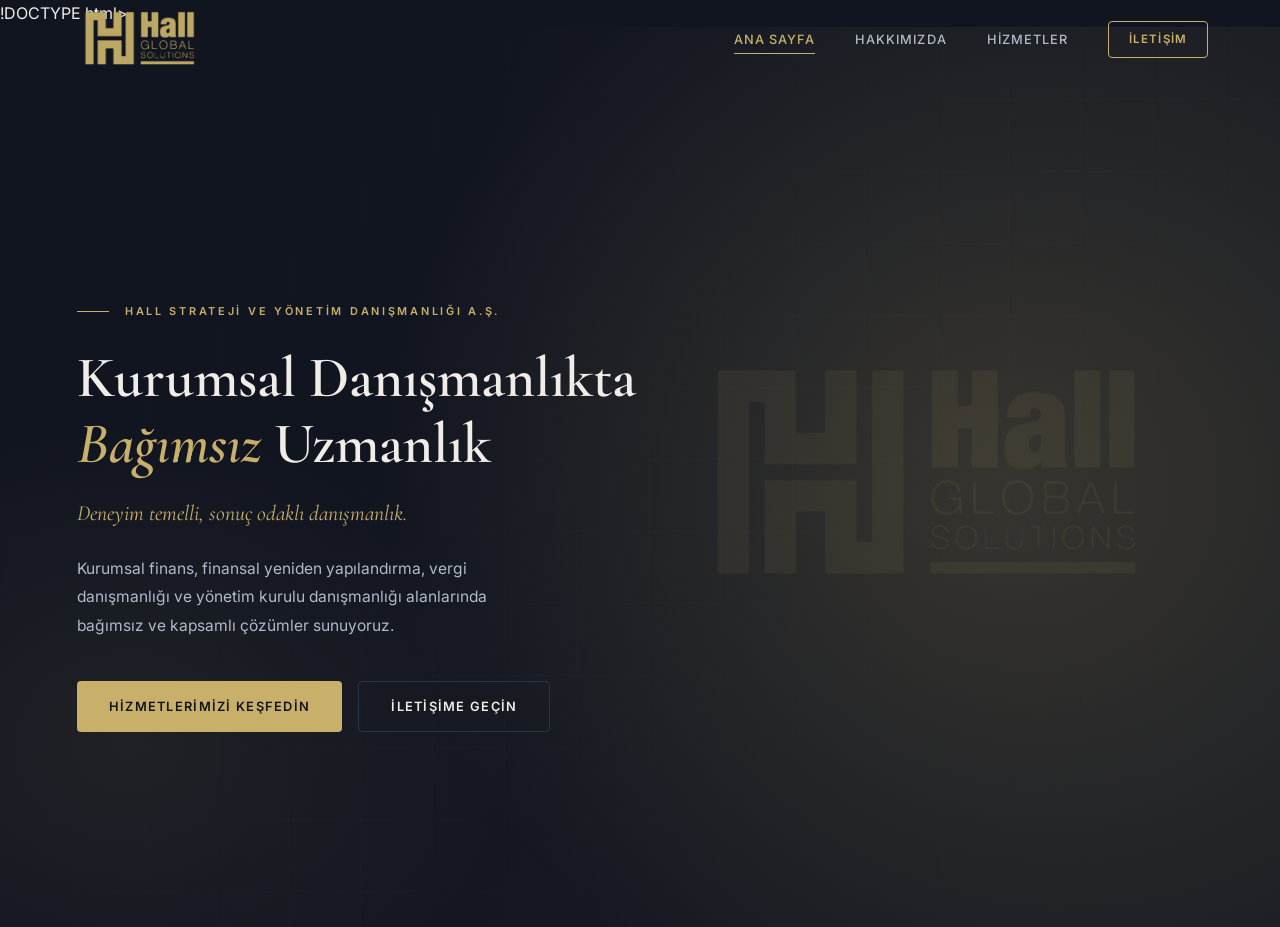
==== commit b32f39f5: "Fix HTML doctype and update container styles" ====
--- a/index.html
+++ b/index.html
@@ -1,4 +1,4 @@
-<!DOCTYPE html>
+!DOCTYPE html>
 <html lang="tr">
 <head>
   <meta charset="UTF-8">
@@ -27,8 +27,8 @@
   <!-- ===================== HERO ===================== -->
   <section class="hero">
     <img src="assets/logo-full.png" class="hero__bg-logo" alt="" aria-hidden="true">
-    <div class="container">
-      <div class="hero__left">
+    <div class="container" style="margin-left:0 !important;margin-right:auto !important;max-width:720px !important;padding-left:clamp(2rem,6vw,6rem) !important;">
+      <div class="hero__left" style="max-width:560px;">
         <p class="hero__eyebrow">Hall Strateji ve Yönetim Danışmanlığı A.Ş.</p>
         <h1 class="hero__title">
           Kurumsal Danışmanlıkta<br>
--- a/css/style.css
+++ b/css/style.css
@@ -1237,6 +1237,244 @@
 }
 
 /* =========================================================
+   SERVICES PAGE (Expandable Cards)
+   ========================================================= */
+.services-page {
+  min-height: 100vh;
+  display: flex;
+  flex-direction: column;
+  background: var(--bg);
+  padding-top: var(--nav-h);
+  position: relative;
+  overflow: hidden;
+}
+
+.services-page__deco {
+  position: absolute;
+  left: 50%;
+  top: 50%;
+  transform: translate(-50%, -50%);
+  height: 65vh;
+  width: auto;
+  opacity: 0.035;
+  pointer-events: none;
+  user-select: none;
+  z-index: 0;
+}
+
+.services-page__header {
+  text-align: center;
+  padding: 1.75rem 2rem 0;
+  position: relative;
+  z-index: 1;
+  flex-shrink: 0;
+}
+
+.services-page__header .gold-line {
+  margin: 0.5rem auto;
+}
+
+.services-page__title {
+  font-family: var(--font-display);
+  font-size: clamp(1.8rem, 3.5vw, 2.6rem);
+  font-weight: 600;
+  color: var(--text);
+  line-height: 1.2;
+}
+
+.services-page__grid {
+  flex: 1;
+  display: grid;
+  grid-template-columns: repeat(3, 1fr);
+  gap: 1px;
+  background: var(--border);
+  border: 1px solid var(--border);
+  border-radius: var(--radius);
+  overflow: hidden;
+  margin: 1.25rem 2rem 0;
+  max-width: var(--container);
+  width: calc(100% - 4rem);
+  align-self: center;
+  position: relative;
+  z-index: 1;
+}
+
+/* --- Service Card --- */
+.svc-card {
+  background: var(--bg-card);
+  padding: 1.5rem;
+  position: relative;
+  transition: all var(--transition);
+  overflow: hidden;
+  cursor: pointer;
+}
+
+.svc-card::before {
+  content: '';
+  position: absolute;
+  top: 0; left: 0; right: 0;
+  height: 2px;
+  background: var(--gold);
+  transform: scaleX(0);
+  transition: transform var(--transition);
+  transform-origin: left;
+}
+
+.svc-card:hover {
+  background: #192030;
+  z-index: 1;
+}
+
+.svc-card:hover::before,
+.svc-card.open::before {
+  transform: scaleX(1);
+}
+
+.svc-card.open {
+  background: #192030;
+}
+
+.svc-card__header {
+  display: flex;
+  align-items: flex-start;
+  gap: 0.75rem;
+}
+
+.svc-card__num {
+  font-family: var(--font-display);
+  font-size: 2.2rem;
+  font-weight: 700;
+  color: rgba(188,167,100,0.12);
+  line-height: 1;
+  transition: color var(--transition);
+  flex-shrink: 0;
+}
+
+.svc-card:hover .svc-card__num,
+.svc-card.open .svc-card__num {
+  color: rgba(188,167,100,0.25);
+}
+
+.svc-card__title {
+  font-family: var(--font-display);
+  font-size: 1.15rem;
+  font-weight: 600;
+  color: var(--text);
+  line-height: 1.3;
+  flex: 1;
+  padding-top: 0.35rem;
+}
+
+.svc-card__toggle {
+  font-family: var(--font-display);
+  font-size: 1.4rem;
+  color: var(--gold);
+  line-height: 1;
+  flex-shrink: 0;
+  padding-top: 0.25rem;
+  transition: transform var(--transition);
+  user-select: none;
+}
+
+.svc-card.open .svc-card__toggle {
+  transform: rotate(45deg);
+}
+
+.svc-card__desc {
+  font-size: 0.8rem;
+  color: var(--muted-light);
+  line-height: 1.65;
+  margin-top: 0.5rem;
+}
+
+.svc-card__desc-list {
+  list-style: none;
+  margin-top: 0.5rem;
+  padding: 0;
+}
+
+.svc-card__desc-list li {
+  font-size: 0.8rem;
+  color: var(--muted-light);
+  line-height: 1.65;
+  padding-left: 1rem;
+  position: relative;
+}
+
+.svc-card__desc-list li::before {
+  content: '';
+  position: absolute;
+  left: 0;
+  top: 0.55rem;
+  width: 4px;
+  height: 4px;
+  border-radius: 50%;
+  background: var(--gold);
+  opacity: 0.5;
+}
+
+.svc-card:hover .svc-card__desc-list li::before,
+.svc-card.open .svc-card__desc-list li::before {
+  opacity: 0.8;
+}
+
+/* --- Expandable Details --- */
+.svc-card__details {
+  max-height: 0;
+  overflow: hidden;
+  transition: max-height 0.4s ease, margin-top 0.3s ease, opacity 0.3s ease;
+  opacity: 0;
+  margin-top: 0;
+}
+
+.svc-card.open .svc-card__details {
+  max-height: 300px;
+  opacity: 1;
+  margin-top: 0.75rem;
+}
+
+.svc-card__details ul {
+  list-style: none;
+  padding: 0.75rem 0 0.25rem;
+  border-top: 1px solid var(--border);
+}
+
+.svc-card__details li {
+  font-size: 0.78rem;
+  color: var(--muted-light);
+  line-height: 1.6;
+  padding: 0.3rem 0 0.3rem 1rem;
+  position: relative;
+}
+
+.svc-card__details li::before {
+  content: '';
+  position: absolute;
+  left: 0;
+  top: 0.7rem;
+  width: 5px;
+  height: 5px;
+  border-radius: 50%;
+  background: var(--gold);
+  opacity: 0.6;
+}
+
+/* Bottom bar */
+.services-page__bottom {
+  display: flex;
+  justify-content: space-between;
+  align-items: center;
+  padding: 0.75rem 2rem;
+  font-size: 0.72rem;
+  color: var(--muted);
+  border-top: 1px solid var(--border);
+  background: rgba(13,16,20,0.6);
+  flex-shrink: 0;
+  position: relative;
+  z-index: 1;
+}
+
+/* =========================================================
    ILETISIM PAGE
    ========================================================= */
 .contact-section {
@@ -1564,6 +1802,8 @@
   .services-single__grid { grid-template-columns: repeat(2, 1fr); }
   .services-single { height: auto; min-height: 100vh; }
 
+  .services-page__grid { grid-template-columns: repeat(2, 1fr); }
+
   .contact-grid { grid-template-columns: 1fr; gap: 2.5rem; }
 
   .footer__grid { grid-template-columns: 1fr 1fr; }
@@ -1590,6 +1830,8 @@
 
   .values-grid { grid-template-columns: 1fr; }
 
+  .services-page__grid { grid-template-columns: 1fr; }
+
   .form-row { grid-template-columns: 1fr; }
 
   .footer__grid { grid-template-columns: 1fr; }
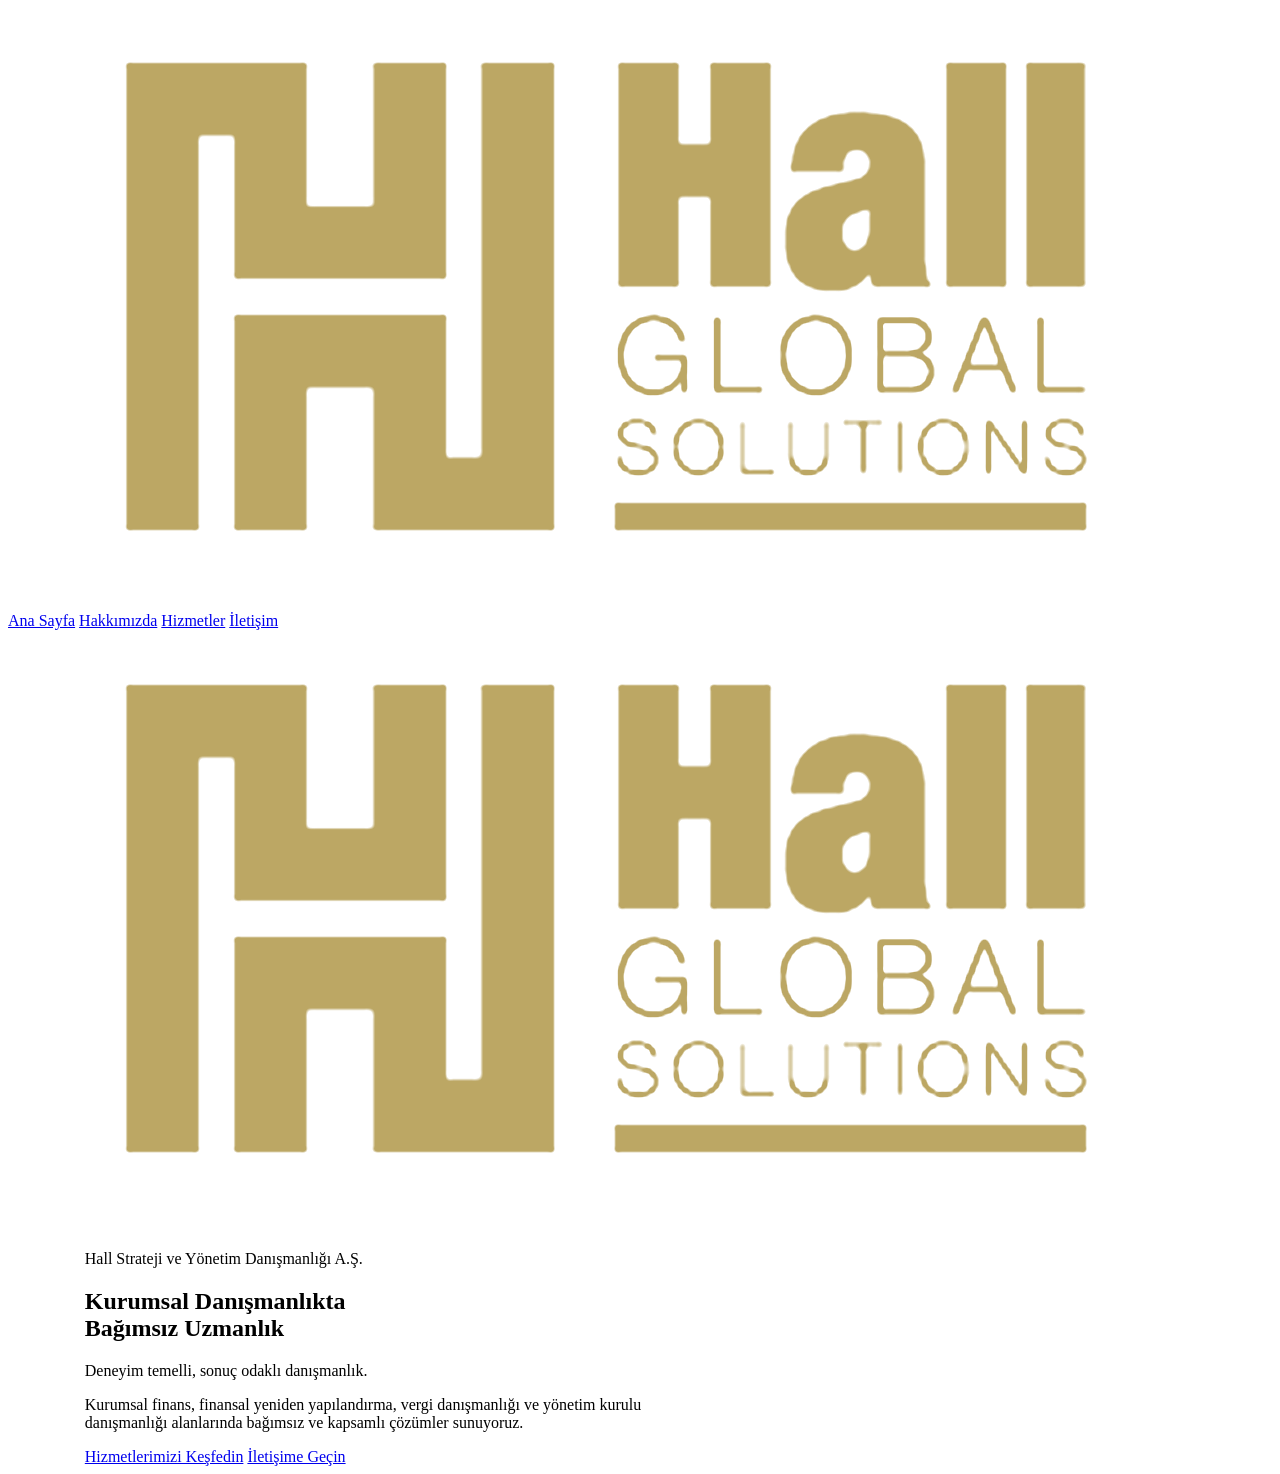
==== commit 030bf0b4: "Fix DOCTYPE declaration in index.html" ====
--- a/index.html
+++ b/index.html
@@ -1,4 +1,4 @@
-!DOCTYPE html>
+<!DOCTYPE html>
 <html lang="tr">
 <head>
   <meta charset="UTF-8">
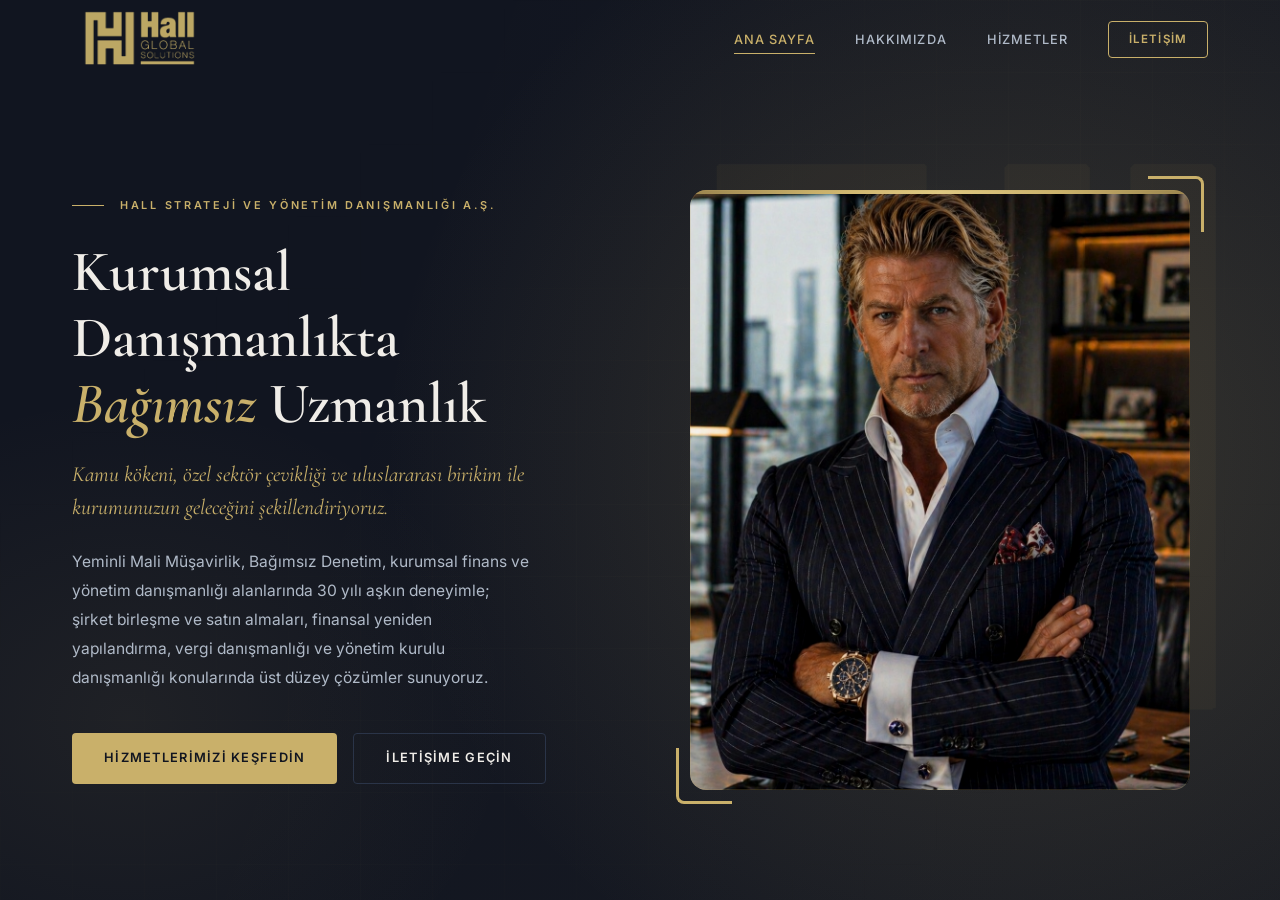
==== commit 029fe2a8: "Mobil uyumluluk: hamburger menü ve responsive düzeltmeler - Tüm sayfalara hamburger menü butonu ve t" ====
--- a/index.html
+++ b/index.html
@@ -6,6 +6,11 @@
   <meta name="description" content="Hall Strateji ve Yönetim Danışmanlığı A.Ş. — Kurumsal finans, yönetim ve strateji danışmanlığı hizmetleri.">
   <title>HALL Strateji ve Yönetim Danışmanlığı A.Ş.</title>
   <link rel="stylesheet" href="css/style.css">
+  <script>
+    if('scrollRestoration' in history) history.scrollRestoration='manual';
+    document.documentElement.classList.add('no-scroll');
+    window.scrollTo(0,0);
+  </script>
 </head>
 <body class="page-fixed">
 
@@ -15,7 +20,10 @@
       <a href="index.html" class="navbar__brand">
         <img src="assets/logo-full.png" alt="Hall Global Solutions" class="navbar__logo-full">
       </a>
-      <div class="navbar__nav">
+      <button class="navbar__hamburger" id="hamburger" aria-label="Menü">
+        <span></span><span></span><span></span>
+      </button>
+      <div class="navbar__nav" id="navMenu">
         <a href="index.html" class="active">Ana Sayfa</a>
         <a href="hakkimizda.html">Hakkımızda</a>
         <a href="hizmetler.html">Hizmetler</a>
@@ -26,25 +34,50 @@
 
   <!-- ===================== HERO ===================== -->
   <section class="hero">
-    <img src="assets/logo-full.png" class="hero__bg-logo" alt="" aria-hidden="true">
-    <div class="container" style="margin-left:0 !important;margin-right:auto !important;max-width:720px !important;padding-left:clamp(2rem,6vw,6rem) !important;">
-      <div class="hero__left" style="max-width:560px;">
-        <p class="hero__eyebrow">Hall Strateji ve Yönetim Danışmanlığı A.Ş.</p>
-        <h1 class="hero__title">
-          Kurumsal Danışmanlıkta<br>
-          <span>Bağımsız</span> Uzmanlık
-        </h1>
-        <p class="hero__subtitle">
-          Deneyim temelli, sonuç odaklı danışmanlık.
-        </p>
-        <p class="hero__desc">
-          Kurumsal finans, finansal yeniden yapılandırma, vergi danışmanlığı ve
-          yönetim kurulu danışmanlığı alanlarında bağımsız ve kapsamlı çözümler sunuyoruz.
-        </p>
-        <div class="hero__actions">
-          <a href="hizmetler.html" class="btn btn--primary">Hizmetlerimizi Keşfedin</a>
-          <a href="iletisim.html" class="btn btn--outline">İletişime Geçin</a>
+    <img src="assets/logo-mark.png" class="hero__deco-mark" alt="" aria-hidden="true">
+    <div class="container">
+      <div class="hero__grid">
+
+        <!-- Left: Text -->
+        <div class="hero__left">
+          <p class="hero__eyebrow">Hall Strateji ve Yönetim Danışmanlığı A.Ş.</p>
+          <h1 class="hero__title">
+            Kurumsal Danışmanlıkta<br>
+            <span>Bağımsız</span> Uzmanlık
+          </h1>
+          <p class="hero__subtitle">
+            Kamu kökeni, özel sektör çevikliği ve uluslararası birikim ile<br>
+            kurumunuzun geleceğini şekillendiriyoruz.
+          </p>
+          <p class="hero__desc">
+            Yeminli Mali Müşavirlik, Bağımsız Denetim, kurumsal finans ve yönetim danışmanlığı
+            alanlarında 30 yılı aşkın deneyimle; şirket birleşme ve satın almaları, finansal
+            yeniden yapılandırma, vergi danışmanlığı ve yönetim kurulu danışmanlığı konularında
+            üst düzey çözümler sunuyoruz.
+          </p>
+          <div class="hero__actions">
+            <a href="hizmetler.html" class="btn btn--primary">Hizmetlerimizi Keşfedin</a>
+            <a href="iletisim.html" class="btn btn--outline">İletişime Geçin</a>
+          </div>
         </div>
+
+        <!-- Right: Photo -->
+        <div class="hero__right">
+          <div class="hero__photo-wrapper">
+            <div class="hero__photo-bg-glow"></div>
+            <div class="hero__photo-frame">
+              <img
+                src="assets/can-kilickaya.png"
+                alt="Can Kılıçkaya — YMM · Bağımsız Denetçi · YK Bağımsız Üyesi"
+                class="hero__photo"
+              >
+            </div>
+            <!-- Corner accents -->
+            <div class="hero__gold-corner"></div>
+            <div class="hero__gold-corner hero__gold-corner--bl"></div>
+          </div>
+        </div>
+
       </div>
     </div>
   </section>
@@ -58,6 +91,19 @@
       navbar.classList.toggle('scrolled', window.scrollY > 30);
     });
 
+    const hamburger = document.getElementById('hamburger');
+    const navMenu = document.getElementById('navMenu');
+    hamburger.addEventListener('click', () => {
+      hamburger.classList.toggle('active');
+      navMenu.classList.toggle('open');
+    });
+    navMenu.querySelectorAll('a').forEach(link => {
+      link.addEventListener('click', () => {
+        hamburger.classList.remove('active');
+        navMenu.classList.remove('open');
+      });
+    });
+
     window.addEventListener('load', () => { window.scrollTo(0, 0); });
   </script>
 
--- a/css/style.css
+++ b/css/style.css
@@ -0,0 +1,1612 @@
+/* =========================================================
+   HALL Strateji ve Yönetim Danışmanlığı A.Ş.
+   Main Stylesheet
+   ========================================================= */
+
+@import url('https://fonts.googleapis.com/css2?family=Cormorant+Garamond:ital,wght@0,300;0,400;0,500;0,600;0,700;1,300;1,400;1,500;1,600&family=Inter:wght@300;400;500;600;700&display=swap');
+
+/* --- CSS Custom Properties --- */
+:root {
+  --bg:          #111520;
+  --bg-card:     #1A2030;
+  --bg-section:  #161C2A;
+  --border:      #2A3448;
+  --gold:        #C9B06A;
+  --gold-light:  #DFC882;
+  --gold-dark:   #9A844E;
+  --text:        #F0EDE8;
+  --muted:       #8A96A8;
+  --muted-light: #B0BAC8;
+  --white:       #FFFFFF;
+
+  --font-display: 'Cormorant Garamond', Georgia, serif;
+  --font-body:    'Inter', system-ui, sans-serif;
+
+  --container:   1200px;
+  --nav-h:       80px;
+
+  --radius-sm:   4px;
+  --radius:      8px;
+  --radius-lg:   16px;
+
+  --shadow-sm:   0 2px 8px rgba(0,0,0,0.3);
+  --shadow:      0 4px 24px rgba(0,0,0,0.4);
+  --shadow-lg:   0 8px 48px rgba(0,0,0,0.5);
+  --shadow-gold: 0 0 32px rgba(188,167,100,0.15);
+
+  --transition:  0.3s ease;
+}
+
+/* --- Reset & Base --- */
+*, *::before, *::after {
+  box-sizing: border-box;
+  margin: 0;
+  padding: 0;
+}
+
+html {
+  font-size: 16px;
+  scroll-behavior: auto;
+}
+
+/* Sayfa yüklenirken scroll olmasın */
+html.no-scroll {
+  overflow: hidden !important;
+}
+
+/* Sabit sayfa - scroll yok, sadece navbar ile gezilsin */
+body.page-fixed {
+  overflow: hidden !important;
+  height: 100vh !important;
+}
+
+body {
+  font-family: var(--font-body);
+  background-color: var(--bg);
+  color: var(--text);
+  line-height: 1.7;
+  -webkit-font-smoothing: antialiased;
+  -moz-osx-font-smoothing: grayscale;
+  overflow-x: hidden;
+}
+
+img {
+  max-width: 100%;
+  display: block;
+}
+
+a {
+  color: inherit;
+  text-decoration: none;
+}
+
+ul { list-style: none; }
+
+/* --- Utility --- */
+.container {
+  max-width: var(--container);
+  margin: 0 auto;
+  padding: 0 2rem;
+}
+
+.section-pad {
+  padding: 5rem 0;
+}
+
+.gold { color: var(--gold); }
+.muted { color: var(--muted); }
+
+.gold-line {
+  display: block;
+  width: 48px;
+  height: 2px;
+  background: var(--gold);
+  margin: 1.25rem 0;
+}
+
+.gold-line--center {
+  margin-left: auto;
+  margin-right: auto;
+}
+
+.eyebrow {
+  font-family: var(--font-body);
+  font-size: 0.7rem;
+  font-weight: 600;
+  letter-spacing: 0.2em;
+  text-transform: uppercase;
+  color: var(--gold);
+}
+
+.section-title {
+  font-family: var(--font-display);
+  font-size: clamp(2rem, 4vw, 3rem);
+  font-weight: 600;
+  color: var(--text);
+  line-height: 1.2;
+}
+
+.section-subtitle {
+  font-size: 1rem;
+  color: var(--muted-light);
+  max-width: 560px;
+  line-height: 1.75;
+}
+
+/* =========================================================
+   NAVIGATION
+   ========================================================= */
+.navbar {
+  position: fixed;
+  top: 0;
+  left: 0;
+  right: 0;
+  z-index: 1000;
+  height: var(--nav-h);
+  display: flex;
+  align-items: center;
+  transition: background var(--transition), box-shadow var(--transition), border-color var(--transition);
+  border-bottom: 1px solid transparent;
+}
+
+.navbar.scrolled {
+  background: rgba(13, 16, 20, 0.97);
+  backdrop-filter: blur(12px);
+  -webkit-backdrop-filter: blur(12px);
+  border-bottom-color: var(--border);
+  box-shadow: var(--shadow);
+}
+
+.navbar__inner {
+  display: flex;
+  align-items: center;
+  justify-content: space-between;
+  width: 100%;
+  max-width: var(--container);
+  margin: 0 auto;
+  padding: 0 2rem;
+}
+
+.navbar__brand {
+  display: flex;
+  align-items: center;
+  gap: 0.875rem;
+  text-decoration: none;
+}
+
+.navbar__logo-mark {
+  width: auto;
+  height: 52px;
+  flex-shrink: 0;
+  object-fit: contain;
+}
+
+.navbar__logo-full {
+  height: 68px;
+  width: auto;
+  object-fit: contain;
+  flex-shrink: 0;
+}
+
+.navbar__brand-text {
+  display: flex;
+  flex-direction: column;
+  line-height: 1;
+  gap: 4px;
+}
+
+.navbar__brand-name {
+  font-family: var(--font-display);
+  font-size: 1.65rem;
+  font-weight: 600;
+  font-style: italic;
+  letter-spacing: 0.04em;
+  color: var(--text);
+}
+
+.navbar__brand-sub {
+  font-family: var(--font-body);
+  font-size: 0.55rem;
+  font-weight: 500;
+  letter-spacing: 0.22em;
+  text-transform: uppercase;
+  color: var(--gold);
+  margin-top: 1px;
+}
+
+.navbar__nav {
+  display: flex;
+  align-items: center;
+  gap: 2.5rem;
+}
+
+.navbar__nav a {
+  font-family: var(--font-body);
+  font-size: 0.8rem;
+  font-weight: 500;
+  letter-spacing: 0.08em;
+  text-transform: uppercase;
+  color: var(--muted-light);
+  transition: color var(--transition);
+  position: relative;
+}
+
+.navbar__nav a::after {
+  content: '';
+  position: absolute;
+  bottom: -4px;
+  left: 0;
+  width: 0;
+  height: 1px;
+  background: var(--gold);
+  transition: width var(--transition);
+}
+
+.navbar__nav a:hover,
+.navbar__nav a.active {
+  color: var(--gold);
+}
+
+.navbar__nav a:hover::after,
+.navbar__nav a.active::after {
+  width: 100%;
+}
+
+.navbar__cta {
+  font-size: 0.72rem !important;
+  font-weight: 600 !important;
+  letter-spacing: 0.1em !important;
+  color: var(--gold) !important;
+  border: 1px solid var(--gold);
+  padding: 0.5rem 1.25rem;
+  border-radius: var(--radius-sm);
+  transition: background var(--transition), color var(--transition) !important;
+}
+
+.navbar__cta:hover {
+  background: var(--gold) !important;
+  color: var(--bg) !important;
+}
+
+.navbar__cta::after {
+  display: none !important;
+}
+
+.navbar__hamburger {
+  display: none;
+}
+
+/* =========================================================
+   BUTTONS
+   ========================================================= */
+.btn {
+  display: inline-flex;
+  align-items: center;
+  gap: 0.5rem;
+  padding: 0.85rem 2rem;
+  font-family: var(--font-body);
+  font-size: 0.8rem;
+  font-weight: 600;
+  letter-spacing: 0.1em;
+  text-transform: uppercase;
+  border-radius: var(--radius-sm);
+  cursor: pointer;
+  transition: all var(--transition);
+  border: none;
+  outline: none;
+  text-decoration: none;
+}
+
+.btn--primary {
+  background: var(--gold);
+  color: var(--bg);
+}
+
+.btn--primary:hover {
+  background: var(--gold-light);
+  transform: translateY(-2px);
+  box-shadow: 0 8px 24px rgba(188,167,100,0.35);
+}
+
+.btn--outline {
+  background: transparent;
+  color: var(--text);
+  border: 1px solid var(--border);
+}
+
+.btn--outline:hover {
+  border-color: var(--gold);
+  color: var(--gold);
+  transform: translateY(-2px);
+}
+
+/* =========================================================
+   PAGE HERO (inner pages)
+   ========================================================= */
+.page-hero {
+  padding: 9rem 0 5rem;
+  background: var(--bg-section);
+  border-bottom: 1px solid var(--border);
+  position: relative;
+  overflow: hidden;
+}
+
+.page-hero::before {
+  content: '';
+  position: absolute;
+  top: 0; left: 0; right: 0;
+  height: 3px;
+  background: linear-gradient(90deg, transparent, var(--gold), transparent);
+}
+
+/* Decorative H mark watermark for inner page heroes */
+.page-hero__deco {
+  position: absolute;
+  right: 4%;
+  top: 50%;
+  transform: translateY(-50%);
+  height: 240px;
+  width: auto;
+  opacity: 0.06;
+  pointer-events: none;
+  user-select: none;
+  z-index: 0;
+}
+
+.page-hero__inner {
+  position: relative;
+  z-index: 1;
+}
+
+.page-hero .eyebrow {
+  margin-bottom: 1rem;
+}
+
+.page-hero .section-title {
+  font-size: clamp(2.5rem, 5vw, 4rem);
+}
+
+.page-hero__desc {
+  max-width: 540px;
+  font-size: 1rem;
+  color: var(--muted-light);
+  line-height: 1.8;
+  margin-top: 1.25rem;
+}
+
+/* =========================================================
+   HOMEPAGE HERO
+   ========================================================= */
+.hero {
+  min-height: 100vh;
+  display: flex;
+  align-items: center;
+  padding-top: var(--nav-h);
+  position: relative;
+  overflow: hidden;
+  background: var(--bg);
+}
+
+.hero::before {
+  content: '';
+  position: absolute;
+  inset: 0;
+  background:
+    radial-gradient(ellipse 80% 110% at 78% 50%, rgba(201,176,106,0.18) 0%, transparent 60%),
+    radial-gradient(ellipse 50% 60% at 10% 80%, rgba(201,176,106,0.08) 0%, transparent 60%),
+    linear-gradient(108deg, rgba(26,32,48,0) 30%, rgba(201,176,106,0.05) 100%);
+  pointer-events: none;
+}
+
+.hero::after {
+  content: '';
+  position: absolute;
+  inset: 0;
+  background-image:
+    linear-gradient(rgba(188,167,100,0.03) 1px, transparent 1px),
+    linear-gradient(90deg, rgba(188,167,100,0.03) 1px, transparent 1px);
+  background-size: 72px 72px;
+  pointer-events: none;
+  -webkit-mask-image: linear-gradient(135deg, transparent 20%, rgba(0,0,0,0.6) 55%, transparent 85%);
+  mask-image: linear-gradient(135deg, transparent 20%, rgba(0,0,0,0.6) 55%, transparent 85%);
+  z-index: 0;
+}
+
+/* Large H-mark watermark in hero */
+.hero__deco-mark {
+  position: absolute;
+  right: -2%;
+  top: 50%;
+  transform: translateY(-50%);
+  height: 85vh;
+  width: auto;
+  opacity: 0.055;
+  pointer-events: none;
+  z-index: 0;
+  user-select: none;
+}
+
+.hero__grid {
+  display: grid;
+  grid-template-columns: 1fr 1fr;
+  gap: 4rem;
+  align-items: center;
+  width: 100%;
+  padding: 4rem 0;
+}
+
+.hero__left {
+  position: relative;
+  z-index: 2;
+}
+
+.hero__eyebrow {
+  font-family: var(--font-body);
+  font-size: 0.68rem;
+  font-weight: 600;
+  letter-spacing: 0.25em;
+  text-transform: uppercase;
+  color: var(--gold);
+  margin-bottom: 1.5rem;
+  display: flex;
+  align-items: center;
+  gap: 1rem;
+}
+
+.hero__eyebrow::before {
+  content: '';
+  display: inline-block;
+  width: 32px;
+  height: 1px;
+  background: var(--gold);
+  flex-shrink: 0;
+}
+
+.hero__title {
+  font-family: var(--font-display);
+  font-size: clamp(2.4rem, 4.5vw, 3.6rem);
+  font-weight: 600;
+  line-height: 1.15;
+  color: var(--text);
+  margin-bottom: 1.25rem;
+}
+
+.hero__title span {
+  color: var(--gold);
+  font-style: italic;
+}
+
+.hero__subtitle {
+  font-family: var(--font-display);
+  font-size: clamp(1.1rem, 1.8vw, 1.35rem);
+  font-style: italic;
+  font-weight: 400;
+  color: var(--gold);
+  margin-bottom: 1.5rem;
+  line-height: 1.55;
+}
+
+.hero__desc {
+  font-size: 0.975rem;
+  color: var(--muted-light);
+  line-height: 1.85;
+  max-width: 460px;
+  margin-bottom: 2.5rem;
+}
+
+.hero__actions {
+  display: flex;
+  gap: 1rem;
+  flex-wrap: wrap;
+}
+
+/* Photo side */
+.hero__right {
+  position: relative;
+  display: flex;
+  justify-content: center;
+  align-items: center;
+  z-index: 2;
+}
+
+.hero__photo-wrapper {
+  position: relative;
+  width: 100%;
+  max-width: 500px;
+}
+
+.hero__photo-bg-glow {
+  position: absolute;
+  inset: -40px;
+  background: radial-gradient(ellipse at center, rgba(188,167,100,0.1) 0%, transparent 65%);
+  pointer-events: none;
+  z-index: 0;
+}
+
+.hero__photo-frame {
+  position: relative;
+  border-radius: var(--radius-lg);
+  overflow: hidden;
+  line-height: 0;
+  z-index: 1;
+}
+
+.hero__photo-frame::before {
+  content: '';
+  position: absolute;
+  top: 0; left: 0; right: 0;
+  height: 4px;
+  background: linear-gradient(90deg, var(--gold-dark), var(--gold), var(--gold-light), var(--gold), var(--gold-dark));
+  z-index: 3;
+}
+
+.hero__photo-frame::after {
+  content: '';
+  position: absolute;
+  inset: 0;
+  border: 1px solid rgba(188,167,100,0.2);
+  border-radius: var(--radius-lg);
+  z-index: 3;
+  pointer-events: none;
+}
+
+.hero__photo {
+  width: 100%;
+  height: 600px;
+  object-fit: cover;
+  object-position: center top;
+  display: block;
+  filter: contrast(1.04) brightness(0.97);
+}
+
+.hero__photo-badge {
+  position: absolute;
+  bottom: 2.5rem;
+  left: -1.75rem;
+  background: var(--bg-card);
+  border: 1px solid var(--border);
+  border-left: 3px solid var(--gold);
+  padding: 1rem 1.5rem 1rem 1.25rem;
+  border-radius: 0 var(--radius) var(--radius) 0;
+  box-shadow: var(--shadow-lg);
+  z-index: 10;
+  min-width: 210px;
+}
+
+.hero__photo-badge-name {
+  font-family: var(--font-display);
+  font-size: 1.1rem;
+  font-weight: 600;
+  color: var(--text);
+  line-height: 1.2;
+}
+
+.hero__photo-badge-title {
+  font-size: 0.7rem;
+  color: var(--gold);
+  font-weight: 500;
+  letter-spacing: 0.06em;
+  margin-top: 0.3rem;
+  line-height: 1.4;
+}
+
+.hero__gold-corner {
+  position: absolute;
+  top: -14px;
+  right: -14px;
+  width: 56px;
+  height: 56px;
+  border-top: 3px solid var(--gold);
+  border-right: 3px solid var(--gold);
+  border-radius: 0 var(--radius) 0 0;
+  z-index: 10;
+  pointer-events: none;
+}
+
+.hero__gold-corner--bl {
+  top: auto;
+  right: auto;
+  bottom: -14px;
+  left: -14px;
+  border-top: none;
+  border-right: none;
+  border-bottom: 3px solid var(--gold);
+  border-left: 3px solid var(--gold);
+  border-radius: 0 0 0 var(--radius);
+}
+
+/* =========================================================
+   STATS BAR
+   ========================================================= */
+.stats-bar {
+  background: var(--bg-card);
+  border-top: 1px solid var(--border);
+  border-bottom: 1px solid var(--border);
+}
+
+.stats-bar__inner {
+  display: grid;
+  grid-template-columns: repeat(4, 1fr);
+}
+
+.stat-item {
+  padding: 2rem 2.5rem;
+  text-align: center;
+  border-right: 1px solid var(--border);
+  transition: background var(--transition);
+}
+
+.stat-item:last-child {
+  border-right: none;
+}
+
+.stat-item:hover {
+  background: rgba(188,167,100,0.04);
+}
+
+.stat-item__value {
+  font-family: var(--font-display);
+  font-size: 2.4rem;
+  font-weight: 700;
+  color: var(--gold);
+  line-height: 1;
+  margin-bottom: 0.4rem;
+}
+
+.stat-item__label {
+  font-size: 0.7rem;
+  font-weight: 500;
+  letter-spacing: 0.1em;
+  text-transform: uppercase;
+  color: var(--muted);
+}
+
+/* =========================================================
+   SERVICES (homepage cards)
+   ========================================================= */
+.services-section {
+  background: var(--bg);
+}
+
+.services-section .section-header {
+  margin-bottom: 3.5rem;
+}
+
+.services-grid {
+  display: grid;
+  grid-template-columns: repeat(3, 1fr);
+  gap: 1.5px;
+  background: var(--border);
+  border: 1.5px solid var(--border);
+  border-radius: var(--radius);
+  overflow: hidden;
+}
+
+.service-card {
+  background: var(--bg-card);
+  padding: 2.5rem 2rem;
+  position: relative;
+  transition: all var(--transition);
+  overflow: hidden;
+}
+
+.service-card::before {
+  content: '';
+  position: absolute;
+  top: 0; left: 0; right: 0;
+  height: 3px;
+  background: var(--gold);
+  transform: scaleX(0);
+  transition: transform var(--transition);
+  transform-origin: left;
+}
+
+.service-card:hover {
+  background: #192030;
+  transform: translateY(-3px);
+  box-shadow: 0 12px 40px rgba(0,0,0,0.4), 0 0 0 1px rgba(188,167,100,0.15);
+  z-index: 1;
+}
+
+.service-card:hover::before {
+  transform: scaleX(1);
+}
+
+.service-card__num {
+  font-family: var(--font-display);
+  font-size: 3.2rem;
+  font-weight: 700;
+  color: rgba(188,167,100,0.12);
+  line-height: 1;
+  margin-bottom: 1rem;
+  transition: color var(--transition);
+}
+
+.service-card:hover .service-card__num {
+  color: rgba(188,167,100,0.28);
+}
+
+.service-card__title {
+  font-family: var(--font-display);
+  font-size: 1.3rem;
+  font-weight: 600;
+  color: var(--text);
+  margin-bottom: 0.75rem;
+  line-height: 1.3;
+}
+
+.service-card__desc {
+  font-size: 0.875rem;
+  color: var(--muted-light);
+  line-height: 1.75;
+}
+
+/* =========================================================
+   ABOUT TEASER
+   ========================================================= */
+.about-teaser {
+  background: var(--bg-section);
+  border-top: 1px solid var(--border);
+  border-bottom: 1px solid var(--border);
+}
+
+.about-teaser__grid {
+  display: grid;
+  grid-template-columns: 1fr 1.35fr;
+  gap: 5rem;
+  align-items: center;
+}
+
+.about-teaser__photo-frame {
+  position: relative;
+  border-radius: var(--radius);
+  overflow: visible;
+  line-height: 0;
+}
+
+.about-teaser__photo-frame::after {
+  content: '';
+  position: absolute;
+  top: -8px; right: -8px;
+  bottom: 8px; left: 8px;
+  border: 1px solid rgba(188,167,100,0.25);
+  border-radius: var(--radius);
+  pointer-events: none;
+  z-index: 0;
+}
+
+.about-teaser__photo-inner {
+  position: relative;
+  z-index: 1;
+  border-radius: var(--radius);
+  overflow: hidden;
+  border: 1px solid var(--border);
+}
+
+.about-teaser__photo {
+  width: 100%;
+  height: 500px;
+  object-fit: cover;
+  object-position: center top;
+  display: block;
+}
+
+.about-teaser__credentials {
+  display: flex;
+  flex-direction: column;
+  gap: 0.6rem;
+  margin: 1.75rem 0 2rem;
+}
+
+.cred-item {
+  display: flex;
+  align-items: flex-start;
+  gap: 0.75rem;
+  font-size: 0.9rem;
+  color: var(--muted-light);
+  line-height: 1.55;
+}
+
+.cred-item::before {
+  content: '';
+  display: inline-block;
+  width: 5px;
+  height: 5px;
+  min-width: 5px;
+  background: var(--gold);
+  border-radius: 50%;
+  margin-top: 0.5rem;
+}
+
+/* =========================================================
+   CONTACT CTA
+   ========================================================= */
+.cta-section {
+  text-align: center;
+  background: linear-gradient(160deg, #0d1117 0%, #131b26 50%, #0d1117 100%);
+  position: relative;
+  overflow: hidden;
+  border-top: 1px solid rgba(188,167,100,0.15);
+  border-bottom: 1px solid rgba(188,167,100,0.15);
+}
+
+.cta-section::before {
+  content: '';
+  position: absolute;
+  top: 50%; left: 50%;
+  transform: translate(-50%, -50%);
+  width: 800px;
+  height: 600px;
+  background: radial-gradient(ellipse at center, rgba(188,167,100,0.09) 0%, transparent 65%);
+  pointer-events: none;
+}
+
+.cta-section__deco {
+  position: absolute;
+  left: 50%;
+  top: 50%;
+  transform: translate(-50%, -50%);
+  height: 380px;
+  width: auto;
+  opacity: 0.035;
+  pointer-events: none;
+  user-select: none;
+}
+
+.cta-section .section-title {
+  margin: 0.75rem auto 1rem;
+}
+
+.cta-section .section-subtitle {
+  margin: 0 auto 2.5rem;
+  text-align: center;
+}
+
+/* =========================================================
+   HAKKIMIZDA PAGE
+   ========================================================= */
+.bio-section {
+  background: var(--bg);
+}
+
+.bio-grid {
+  display: grid;
+  grid-template-columns: 1fr 1.4fr;
+  gap: 5rem;
+  align-items: start;
+}
+
+.bio-photo-wrap {
+  position: sticky;
+  top: calc(var(--nav-h) + 2rem);
+}
+
+.bio-photo-frame {
+  position: relative;
+  border-radius: var(--radius-lg);
+  overflow: visible;
+}
+
+.bio-photo-frame::before {
+  content: '';
+  position: absolute;
+  top: -14px;
+  right: -14px;
+  width: 64px;
+  height: 64px;
+  border-top: 3px solid var(--gold);
+  border-right: 3px solid var(--gold);
+  z-index: 2;
+  pointer-events: none;
+}
+
+.bio-photo-frame::after {
+  content: '';
+  position: absolute;
+  bottom: -14px;
+  left: -14px;
+  width: 64px;
+  height: 64px;
+  border-bottom: 3px solid var(--gold);
+  border-left: 3px solid var(--gold);
+  z-index: 2;
+  pointer-events: none;
+}
+
+.bio-photo-inner {
+  border-radius: var(--radius-lg);
+  overflow: hidden;
+  border: 1px solid var(--border);
+  box-shadow: var(--shadow-lg), var(--shadow-gold);
+  position: relative;
+  z-index: 1;
+}
+
+.bio-photo {
+  width: 100%;
+  height: 620px;
+  object-fit: cover;
+  object-position: center top;
+  display: block;
+  filter: contrast(1.04);
+}
+
+.bio-name-plate {
+  background: var(--bg-card);
+  border: 1px solid var(--border);
+  border-top: 3px solid var(--gold);
+  padding: 1.5rem 1.75rem;
+  margin-top: 1.75rem;
+  border-radius: var(--radius);
+}
+
+.bio-name-plate h3 {
+  font-family: var(--font-display);
+  font-size: 1.5rem;
+  font-weight: 600;
+  color: var(--text);
+  margin-bottom: 0.3rem;
+}
+
+.bio-name-plate p {
+  font-size: 0.75rem;
+  color: var(--gold);
+  letter-spacing: 0.1em;
+  font-weight: 500;
+  text-transform: uppercase;
+}
+
+.bio-content p {
+  color: var(--muted-light);
+  line-height: 1.9;
+  margin-bottom: 1.25rem;
+  font-size: 0.95rem;
+}
+
+.bio-content p:first-of-type {
+  font-size: 1.05rem;
+  color: var(--text);
+  font-family: var(--font-display);
+  font-weight: 400;
+  line-height: 1.75;
+}
+
+.bio-credentials {
+  margin: 2rem 0;
+  display: flex;
+  flex-direction: column;
+  gap: 0.75rem;
+}
+
+.bio-cred-item {
+  display: flex;
+  align-items: flex-start;
+  gap: 1rem;
+  padding: 0.9rem 1.25rem;
+  background: var(--bg-card);
+  border: 1px solid var(--border);
+  border-left: 3px solid var(--gold);
+  border-radius: 0 var(--radius-sm) var(--radius-sm) 0;
+  font-size: 0.875rem;
+  color: var(--text);
+  line-height: 1.6;
+  transition: background var(--transition);
+}
+
+.bio-cred-item:hover {
+  background: rgba(188,167,100,0.05);
+}
+
+.bio-cred-icon {
+  color: var(--gold);
+  font-size: 1rem;
+  line-height: 1.6;
+  min-width: 20px;
+  text-align: center;
+}
+
+/* Values */
+.values-section {
+  background: var(--bg-section);
+  border-top: 1px solid var(--border);
+}
+
+.values-grid {
+  display: grid;
+  grid-template-columns: repeat(3, 1fr);
+  gap: 2rem;
+  margin-top: 3rem;
+}
+
+.value-card {
+  padding: 2.75rem 2rem;
+  background: var(--bg-card);
+  border: 1px solid var(--border);
+  border-radius: var(--radius);
+  text-align: center;
+  transition: all var(--transition);
+  position: relative;
+  overflow: hidden;
+}
+
+.value-card::before {
+  content: '';
+  position: absolute;
+  top: 0; left: 0; right: 0;
+  height: 2px;
+  background: var(--gold);
+  transform: scaleX(0);
+  transition: transform var(--transition);
+}
+
+.value-card:hover::before {
+  transform: scaleX(1);
+}
+
+.value-card:hover {
+  border-color: rgba(188,167,100,0.3);
+  transform: translateY(-5px);
+  box-shadow: var(--shadow-gold);
+}
+
+.value-card__icon {
+  font-size: 2.25rem;
+  margin-bottom: 1.25rem;
+  display: block;
+}
+
+.value-card__title {
+  font-family: var(--font-display);
+  font-size: 1.5rem;
+  font-weight: 600;
+  color: var(--gold);
+  margin-bottom: 0.75rem;
+}
+
+.value-card__desc {
+  font-size: 0.875rem;
+  color: var(--muted-light);
+  line-height: 1.8;
+}
+
+/* =========================================================
+   HIZMETLER PAGE
+   ========================================================= */
+.services-full {
+  background: var(--bg);
+}
+
+.services-full-grid {
+  display: grid;
+  grid-template-columns: repeat(2, 1fr);
+  gap: 2rem;
+  margin-top: 3rem;
+}
+
+.service-full-card {
+  background: var(--bg-card);
+  border: 1px solid var(--border);
+  border-radius: var(--radius);
+  padding: 2.75rem 2.5rem;
+  position: relative;
+  overflow: hidden;
+  transition: all var(--transition);
+}
+
+.service-full-card::before {
+  content: '';
+  position: absolute;
+  top: 0; left: 0; right: 0;
+  height: 3px;
+  background: var(--gold);
+  transform: scaleX(0);
+  transition: transform var(--transition);
+  transform-origin: left;
+}
+
+.service-full-card:hover {
+  border-color: rgba(188,167,100,0.25);
+  box-shadow: var(--shadow-gold);
+  transform: translateY(-3px);
+}
+
+.service-full-card:hover::before {
+  transform: scaleX(1);
+}
+
+.service-full-card__num {
+  font-family: var(--font-body);
+  font-size: 0.72rem;
+  font-weight: 700;
+  letter-spacing: 0.2em;
+  color: var(--gold);
+  margin-bottom: 0.75rem;
+  text-transform: uppercase;
+}
+
+.service-full-card__title {
+  font-family: var(--font-display);
+  font-size: 1.65rem;
+  font-weight: 600;
+  color: var(--text);
+  margin-bottom: 0.5rem;
+  line-height: 1.25;
+}
+
+.service-full-card__divider {
+  width: 40px;
+  height: 2px;
+  background: var(--gold);
+  margin: 1rem 0 1.25rem;
+}
+
+.service-full-card__desc {
+  font-size: 0.9rem;
+  color: var(--muted-light);
+  line-height: 1.8;
+  margin-bottom: 1.5rem;
+}
+
+.service-full-card__list {
+  display: flex;
+  flex-direction: column;
+  gap: 0.5rem;
+}
+
+.service-full-card__list li {
+  font-size: 0.875rem;
+  color: var(--muted-light);
+  padding-left: 1.5rem;
+  position: relative;
+  line-height: 1.6;
+}
+
+.service-full-card__list li::before {
+  content: '—';
+  position: absolute;
+  left: 0;
+  color: var(--gold);
+  font-size: 0.8rem;
+  line-height: 1.6;
+}
+
+/* =========================================================
+   ILETISIM PAGE
+   ========================================================= */
+.contact-section {
+  background: var(--bg);
+}
+
+.contact-grid {
+  display: grid;
+  grid-template-columns: 1fr 1.5fr;
+  gap: 4rem;
+  margin-top: 3rem;
+}
+
+.contact-info h3 {
+  font-family: var(--font-display);
+  font-size: 1.65rem;
+  font-weight: 600;
+  color: var(--text);
+  margin-bottom: 1.75rem;
+}
+
+.contact-detail {
+  display: flex;
+  gap: 1rem;
+  margin-bottom: 1.75rem;
+  align-items: flex-start;
+}
+
+.contact-detail__icon {
+  width: 42px;
+  height: 42px;
+  min-width: 42px;
+  background: rgba(188,167,100,0.08);
+  border: 1px solid rgba(188,167,100,0.2);
+  border-radius: var(--radius-sm);
+  display: flex;
+  align-items: center;
+  justify-content: center;
+  font-size: 1.05rem;
+  color: var(--gold);
+}
+
+.contact-detail__content {
+  flex: 1;
+}
+
+.contact-detail__label {
+  font-size: 0.68rem;
+  font-weight: 700;
+  letter-spacing: 0.14em;
+  text-transform: uppercase;
+  color: var(--muted);
+  margin-bottom: 0.35rem;
+}
+
+.contact-detail__value {
+  font-size: 0.9rem;
+  color: var(--text);
+  line-height: 1.65;
+}
+
+.contact-detail__value a {
+  color: var(--gold);
+  transition: color var(--transition);
+}
+
+.contact-detail__value a:hover {
+  color: var(--gold-light);
+}
+
+/* Form */
+.contact-form-wrap {
+  background: var(--bg-card);
+  border: 1px solid var(--border);
+  border-top: 3px solid var(--gold);
+  border-radius: var(--radius);
+  padding: 2.75rem 2.5rem;
+}
+
+.contact-form-wrap h3 {
+  font-family: var(--font-display);
+  font-size: 1.6rem;
+  font-weight: 600;
+  color: var(--text);
+  margin-bottom: 2rem;
+}
+
+.form-row {
+  display: grid;
+  grid-template-columns: 1fr 1fr;
+  gap: 1rem;
+}
+
+.form-group {
+  margin-bottom: 1.25rem;
+}
+
+.form-group label {
+  display: block;
+  font-size: 0.7rem;
+  font-weight: 700;
+  letter-spacing: 0.1em;
+  text-transform: uppercase;
+  color: var(--muted);
+  margin-bottom: 0.5rem;
+}
+
+.form-group input,
+.form-group select,
+.form-group textarea {
+  width: 100%;
+  background: var(--bg);
+  border: 1px solid var(--border);
+  border-radius: var(--radius-sm);
+  padding: 0.85rem 1rem;
+  font-family: var(--font-body);
+  font-size: 0.9rem;
+  color: var(--text);
+  transition: border-color var(--transition), box-shadow var(--transition);
+  outline: none;
+  -webkit-appearance: none;
+  appearance: none;
+}
+
+.form-group select {
+  background-image: url("data:image/svg+xml,%3Csvg xmlns='http://www.w3.org/2000/svg' width='12' height='8' viewBox='0 0 12 8'%3E%3Cpath d='M1 1l5 5 5-5' stroke='%237B8694' stroke-width='1.5' fill='none' stroke-linecap='round'/%3E%3C/svg%3E");
+  background-repeat: no-repeat;
+  background-position: right 1rem center;
+  background-color: var(--bg);
+  padding-right: 2.5rem;
+  cursor: pointer;
+}
+
+.form-group select option {
+  background: var(--bg-card);
+  color: var(--text);
+}
+
+.form-group input::placeholder,
+.form-group textarea::placeholder {
+  color: var(--muted);
+}
+
+.form-group input:focus,
+.form-group select:focus,
+.form-group textarea:focus {
+  border-color: var(--gold);
+  box-shadow: 0 0 0 3px rgba(188,167,100,0.1);
+}
+
+.form-group textarea {
+  resize: vertical;
+  min-height: 140px;
+}
+
+.form-submit {
+  width: 100%;
+  margin-top: 0.5rem;
+  padding: 1rem 2rem;
+  font-size: 0.82rem;
+  justify-content: center;
+}
+
+/* =========================================================
+   FOOTER
+   ========================================================= */
+.footer {
+  background: var(--bg-section);
+  border-top: 1px solid var(--border);
+  position: relative;
+}
+
+.footer::before {
+  content: '';
+  position: absolute;
+  top: 0; left: 0; right: 0;
+  height: 3px;
+  background: linear-gradient(90deg, transparent 0%, var(--gold) 25%, var(--gold-light) 50%, var(--gold) 75%, transparent 100%);
+}
+
+.footer__main {
+  padding: 4.5rem 0 3rem;
+}
+
+.footer__grid {
+  display: grid;
+  grid-template-columns: 1.6fr 1fr 1fr;
+  gap: 3rem;
+}
+
+.footer__brand-wrap {
+  display: flex;
+  align-items: center;
+  gap: 0.75rem;
+  margin-bottom: 1.25rem;
+}
+
+.footer__logo-mark {
+  width: auto;
+  height: 48px;
+  object-fit: contain;
+}
+
+.footer__brand-text-wrap {
+  display: flex;
+  flex-direction: column;
+  line-height: 1;
+}
+
+.footer__brand-name {
+  font-family: var(--font-display);
+  font-size: 1.35rem;
+  font-weight: 600;
+  font-style: italic;
+  letter-spacing: 0.04em;
+  color: var(--text);
+}
+
+.footer__brand-sub {
+  font-size: 0.52rem;
+  font-weight: 500;
+  letter-spacing: 0.22em;
+  text-transform: uppercase;
+  color: var(--gold);
+  margin-top: 2px;
+}
+
+.footer__desc {
+  font-size: 0.85rem;
+  color: var(--muted);
+  line-height: 1.75;
+  margin-bottom: 1.5rem;
+  max-width: 300px;
+}
+
+.footer__col-title {
+  font-family: var(--font-body);
+  font-size: 0.68rem;
+  font-weight: 700;
+  letter-spacing: 0.16em;
+  text-transform: uppercase;
+  color: var(--gold);
+  margin-bottom: 1.25rem;
+}
+
+.footer__links {
+  display: flex;
+  flex-direction: column;
+  gap: 0.65rem;
+}
+
+.footer__links a {
+  font-size: 0.875rem;
+  color: var(--muted);
+  transition: color var(--transition), padding-left var(--transition);
+  display: inline-block;
+}
+
+.footer__links a:hover {
+  color: var(--text);
+  padding-left: 5px;
+}
+
+.footer__bottom {
+  border-top: 1px solid var(--border);
+  padding: 1.5rem 0;
+  display: flex;
+  justify-content: space-between;
+  align-items: center;
+  font-size: 0.78rem;
+  color: var(--muted);
+}
+
+.footer__bottom a {
+  color: var(--gold);
+  transition: color var(--transition);
+}
+
+.footer__bottom a:hover {
+  color: var(--gold-light);
+}
+
+/* =========================================================
+   RESPONSIVE
+   ========================================================= */
+@media (max-width: 1024px) {
+  .hero__grid { gap: 2.5rem; }
+  .hero__photo { height: 500px; }
+  .about-teaser__grid { gap: 3rem; }
+  .bio-grid { gap: 3rem; }
+  .bio-photo { height: 520px; }
+}
+
+@media (max-width: 900px) {
+  body.page-fixed {
+    overflow: auto !important;
+    height: auto !important;
+  }
+
+  .navbar__hamburger {
+    display: flex;
+    flex-direction: column;
+    justify-content: center;
+    gap: 5px;
+    width: 32px;
+    height: 32px;
+    background: none;
+    border: none;
+    cursor: pointer;
+    padding: 0;
+    z-index: 1001;
+  }
+
+  .navbar__hamburger span {
+    display: block;
+    width: 22px;
+    height: 2px;
+    background: var(--text);
+    border-radius: 2px;
+    transition: all 0.3s ease;
+  }
+
+  .navbar__hamburger.active span:nth-child(1) {
+    transform: rotate(45deg) translate(5px, 5px);
+  }
+
+  .navbar__hamburger.active span:nth-child(2) {
+    opacity: 0;
+  }
+
+  .navbar__hamburger.active span:nth-child(3) {
+    transform: rotate(-45deg) translate(5px, -5px);
+  }
+
+  .navbar__nav {
+    display: none;
+    position: fixed;
+    top: 0;
+    left: 0;
+    right: 0;
+    bottom: 0;
+    background: rgba(13, 16, 20, 0.98);
+    backdrop-filter: blur(16px);
+    -webkit-backdrop-filter: blur(16px);
+    flex-direction: column;
+    align-items: center;
+    justify-content: center;
+    gap: 2rem;
+    z-index: 1000;
+  }
+
+  .navbar__nav.open {
+    display: flex;
+  }
+
+  .navbar__nav a {
+    font-size: 1.1rem;
+    letter-spacing: 0.12em;
+  }
+
+  .navbar__cta {
+    margin-top: 1rem;
+    padding: 0.75rem 2rem !important;
+    font-size: 0.85rem !important;
+  }
+
+  .hero__grid {
+    grid-template-columns: 1fr;
+    gap: 2.5rem;
+    padding: 3rem 0;
+  }
+  .hero__right { order: -1; }
+  .hero__photo-wrapper { max-width: 420px; margin: 0 auto; }
+  .hero__photo { height: 420px; }
+  .hero__photo-badge { left: 0; }
+
+  .stats-bar__inner { grid-template-columns: repeat(2, 1fr); }
+  .stat-item:nth-child(2) { border-right: none; }
+  .stat-item:nth-child(3) { border-top: 1px solid var(--border); }
+  .stat-item:nth-child(4) { border-right: none; border-top: 1px solid var(--border); }
+
+  .services-grid { grid-template-columns: repeat(2, 1fr); }
+
+  .about-teaser__grid { grid-template-columns: 1fr; gap: 2.5rem; }
+  .about-teaser__photo { height: 380px; }
+
+  .bio-grid { grid-template-columns: 1fr; gap: 2.5rem; }
+  .bio-photo-wrap { position: static; max-width: 440px; margin: 0 auto; }
+  .bio-photo { height: 460px; }
+
+  .values-grid { grid-template-columns: 1fr 1fr; }
+
+  .services-full-grid { grid-template-columns: 1fr; }
+
+  .contact-grid { grid-template-columns: 1fr; gap: 2.5rem; }
+
+  .footer__grid { grid-template-columns: 1fr 1fr; }
+  .footer__brand-col { grid-column: 1 / -1; }
+}
+
+@media (max-width: 600px) {
+  .container { padding: 0 1.25rem; }
+  .section-pad { padding: 3.5rem 0; }
+
+  .hero__title { font-size: clamp(2rem, 7vw, 2.8rem); }
+  .hero__photo { height: 340px; }
+  .hero__photo-badge { display: none; }
+  .hero__gold-corner, .hero__gold-corner--bl { display: none; }
+
+  .stats-bar__inner { grid-template-columns: repeat(2, 1fr); }
+
+  .services-grid {
+    grid-template-columns: 1fr;
+    background: transparent;
+    gap: 1px;
+    border-radius: var(--radius-sm);
+  }
+
+  .values-grid { grid-template-columns: 1fr; }
+
+  .form-row { grid-template-columns: 1fr; }
+
+  .footer__grid { grid-template-columns: 1fr; }
+
+  .footer__bottom {
+    flex-direction: column;
+    gap: 0.5rem;
+    text-align: center;
+  }
+
+  .contact-form-wrap { padding: 1.75rem 1.5rem; }
+
+  .bio-photo { height: 380px; }
+  .bio-photo-frame::before, .bio-photo-frame::after { display: none; }
+
+  .page-hero { padding: 7rem 0 3.5rem; }
+
+  .navbar__logo-full { height: 48px; }
+}
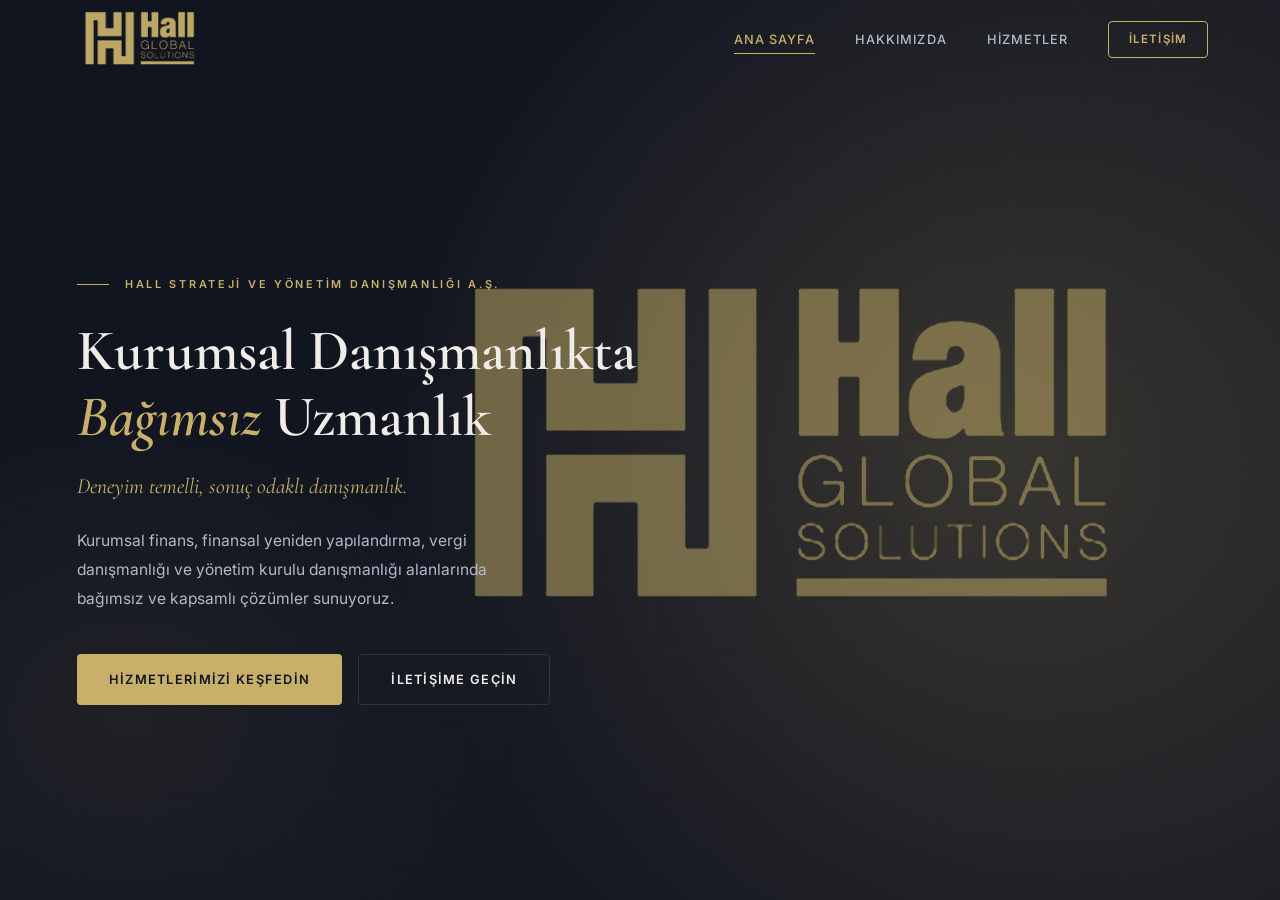
==== commit 3c1771a4: "Mobil uyumluluk: hamburger menu + page-fixed + responsive - 4 sayfaya hamburger menu butonu ve tam e" ====
--- a/index.html
+++ b/index.html
@@ -6,11 +6,6 @@
   <meta name="description" content="Hall Strateji ve Yönetim Danışmanlığı A.Ş. — Kurumsal finans, yönetim ve strateji danışmanlığı hizmetleri.">
   <title>HALL Strateji ve Yönetim Danışmanlığı A.Ş.</title>
   <link rel="stylesheet" href="css/style.css">
-  <script>
-    if('scrollRestoration' in history) history.scrollRestoration='manual';
-    document.documentElement.classList.add('no-scroll');
-    window.scrollTo(0,0);
-  </script>
 </head>
 <body class="page-fixed">
 
@@ -34,50 +29,25 @@
 
   <!-- ===================== HERO ===================== -->
   <section class="hero">
-    <img src="assets/logo-mark.png" class="hero__deco-mark" alt="" aria-hidden="true">
-    <div class="container">
-      <div class="hero__grid">
-
-        <!-- Left: Text -->
-        <div class="hero__left">
-          <p class="hero__eyebrow">Hall Strateji ve Yönetim Danışmanlığı A.Ş.</p>
-          <h1 class="hero__title">
-            Kurumsal Danışmanlıkta<br>
-            <span>Bağımsız</span> Uzmanlık
-          </h1>
-          <p class="hero__subtitle">
-            Kamu kökeni, özel sektör çevikliği ve uluslararası birikim ile<br>
-            kurumunuzun geleceğini şekillendiriyoruz.
-          </p>
-          <p class="hero__desc">
-            Yeminli Mali Müşavirlik, Bağımsız Denetim, kurumsal finans ve yönetim danışmanlığı
-            alanlarında 30 yılı aşkın deneyimle; şirket birleşme ve satın almaları, finansal
-            yeniden yapılandırma, vergi danışmanlığı ve yönetim kurulu danışmanlığı konularında
-            üst düzey çözümler sunuyoruz.
-          </p>
-          <div class="hero__actions">
-            <a href="hizmetler.html" class="btn btn--primary">Hizmetlerimizi Keşfedin</a>
-            <a href="iletisim.html" class="btn btn--outline">İletişime Geçin</a>
-          </div>
+    <img src="assets/logo-full.png" class="hero__bg-logo" alt="" aria-hidden="true">
+    <div class="container" style="margin-left:0 !important;margin-right:auto !important;max-width:720px !important;padding-left:clamp(2rem,6vw,6rem) !important;">
+      <div class="hero__left" style="max-width:560px;">
+        <p class="hero__eyebrow">Hall Strateji ve Yönetim Danışmanlığı A.Ş.</p>
+        <h1 class="hero__title">
+          Kurumsal Danışmanlıkta<br>
+          <span>Bağımsız</span> Uzmanlık
+        </h1>
+        <p class="hero__subtitle">
+          Deneyim temelli, sonuç odaklı danışmanlık.
+        </p>
+        <p class="hero__desc">
+          Kurumsal finans, finansal yeniden yapılandırma, vergi danışmanlığı ve
+          yönetim kurulu danışmanlığı alanlarında bağımsız ve kapsamlı çözümler sunuyoruz.
+        </p>
+        <div class="hero__actions">
+          <a href="hizmetler.html" class="btn btn--primary">Hizmetlerimizi Keşfedin</a>
+          <a href="iletisim.html" class="btn btn--outline">İletişime Geçin</a>
         </div>
-
-        <!-- Right: Photo -->
-        <div class="hero__right">
-          <div class="hero__photo-wrapper">
-            <div class="hero__photo-bg-glow"></div>
-            <div class="hero__photo-frame">
-              <img
-                src="assets/can-kilickaya.png"
-                alt="Can Kılıçkaya — YMM · Bağımsız Denetçi · YK Bağımsız Üyesi"
-                class="hero__photo"
-              >
-            </div>
-            <!-- Corner accents -->
-            <div class="hero__gold-corner"></div>
-            <div class="hero__gold-corner hero__gold-corner--bl"></div>
-          </div>
-        </div>
-
       </div>
     </div>
   </section>
--- a/css/style.css
+++ b/css/style.css
@@ -270,10 +270,6 @@
 
 .navbar__cta::after {
   display: none !important;
-}
-
-.navbar__hamburger {
-  display: none;
 }
 
 /* =========================================================
@@ -428,16 +424,28 @@
 
 .hero__grid {
   display: grid;
-  grid-template-columns: 1fr 1fr;
+  grid-template-columns: 1.2fr 1fr;
   gap: 4rem;
   align-items: center;
   width: 100%;
-  padding: 4rem 0;
+  padding: 3rem 0;
+}
+
+
+.hero .container {
+  margin-left: 0;
+  margin-right: auto;
+  max-width: none;
+  width: 100%;
+  padding-left: clamp(2rem, 6vw, 6rem);
+  padding-right: 2rem;
 }
 
 .hero__left {
   position: relative;
   z-index: 2;
+  max-width: 560px;
+  margin-right: auto;
 }
 
 .hero__eyebrow {
@@ -509,54 +517,19 @@
   z-index: 2;
 }
 
-.hero__photo-wrapper {
-  position: relative;
-  width: 100%;
-  max-width: 500px;
-}
-
-.hero__photo-bg-glow {
-  position: absolute;
-  inset: -40px;
-  background: radial-gradient(ellipse at center, rgba(188,167,100,0.1) 0%, transparent 65%);
+/* Arka plan logo — kartvizit tarzı */
+.hero__bg-logo {
+  position: absolute;
+  right: 4%;
+  top: 50%;
+  transform: translateY(-50%);
+  height: auto;
+  width: 65%;
+  max-width: 880px;
+  opacity: 0.55;
   pointer-events: none;
+  user-select: none;
   z-index: 0;
-}
-
-.hero__photo-frame {
-  position: relative;
-  border-radius: var(--radius-lg);
-  overflow: hidden;
-  line-height: 0;
-  z-index: 1;
-}
-
-.hero__photo-frame::before {
-  content: '';
-  position: absolute;
-  top: 0; left: 0; right: 0;
-  height: 4px;
-  background: linear-gradient(90deg, var(--gold-dark), var(--gold), var(--gold-light), var(--gold), var(--gold-dark));
-  z-index: 3;
-}
-
-.hero__photo-frame::after {
-  content: '';
-  position: absolute;
-  inset: 0;
-  border: 1px solid rgba(188,167,100,0.2);
-  border-radius: var(--radius-lg);
-  z-index: 3;
-  pointer-events: none;
-}
-
-.hero__photo {
-  width: 100%;
-  height: 600px;
-  object-fit: cover;
-  object-position: center top;
-  display: block;
-  filter: contrast(1.04) brightness(0.97);
 }
 
 .hero__photo-badge {
@@ -863,146 +836,216 @@
 }
 
 /* =========================================================
-   HAKKIMIZDA PAGE
+   HAKKIMIZDA PAGE — Tek Ekran Tasarım
    ========================================================= */
-.bio-section {
+.about-single {
+  height: 100vh;
+  display: flex;
+  flex-direction: column;
   background: var(--bg);
-}
-
-.bio-grid {
+  padding-top: var(--nav-h);
+  position: relative;
+  overflow: hidden;
+}
+
+.about-single__deco {
+  position: absolute;
+  right: 3%;
+  top: 50%;
+  transform: translateY(-50%);
+  height: 70vh;
+  width: auto;
+  opacity: 0.04;
+  pointer-events: none;
+  user-select: none;
+  z-index: 0;
+}
+
+.about-single__grid {
+  flex: 1;
   display: grid;
-  grid-template-columns: 1fr 1.4fr;
-  gap: 5rem;
-  align-items: start;
-}
-
-.bio-photo-wrap {
-  position: sticky;
-  top: calc(var(--nav-h) + 2rem);
-}
-
-.bio-photo-frame {
-  position: relative;
-  border-radius: var(--radius-lg);
-  overflow: visible;
-}
-
-.bio-photo-frame::before {
-  content: '';
-  position: absolute;
-  top: -14px;
-  right: -14px;
-  width: 64px;
-  height: 64px;
-  border-top: 3px solid var(--gold);
-  border-right: 3px solid var(--gold);
-  z-index: 2;
-  pointer-events: none;
-}
-
-.bio-photo-frame::after {
-  content: '';
-  position: absolute;
-  bottom: -14px;
-  left: -14px;
-  width: 64px;
-  height: 64px;
-  border-bottom: 3px solid var(--gold);
-  border-left: 3px solid var(--gold);
-  z-index: 2;
-  pointer-events: none;
-}
-
-.bio-photo-inner {
+  grid-template-columns: 320px 1fr;
+  gap: 3rem;
+  max-width: var(--container);
+  margin: 0 auto;
+  padding: 2rem 2rem 0;
+  width: 100%;
+  position: relative;
+  z-index: 1;
+  align-items: center;
+}
+
+/* Sol: Fotoğraf + İsim */
+.about-single__left {
+  display: flex;
+  flex-direction: column;
+  align-items: center;
+  text-align: center;
+}
+
+.about-single__photo-frame {
   border-radius: var(--radius-lg);
   overflow: hidden;
   border: 1px solid var(--border);
   box-shadow: var(--shadow-lg), var(--shadow-gold);
   position: relative;
-  z-index: 1;
-}
-
-.bio-photo {
+  line-height: 0;
+}
+
+.about-single__photo-frame::before {
+  content: '';
+  position: absolute;
+  top: 0; left: 0; right: 0;
+  height: 3px;
+  background: linear-gradient(90deg, var(--gold-dark), var(--gold), var(--gold-light), var(--gold), var(--gold-dark));
+  z-index: 2;
+}
+
+.about-single__photo {
   width: 100%;
-  height: 620px;
+  height: 380px;
   object-fit: cover;
   object-position: center top;
   display: block;
-  filter: contrast(1.04);
-}
-
-.bio-name-plate {
+  filter: contrast(1.04) brightness(0.97);
+}
+
+.about-single__nameplate {
   background: var(--bg-card);
   border: 1px solid var(--border);
-  border-top: 3px solid var(--gold);
-  padding: 1.5rem 1.75rem;
-  margin-top: 1.75rem;
+  border-top: 2px solid var(--gold);
+  padding: 1rem 1.25rem;
+  margin-top: 1rem;
   border-radius: var(--radius);
-}
-
-.bio-name-plate h3 {
-  font-family: var(--font-display);
-  font-size: 1.5rem;
+  width: 100%;
+}
+
+.about-single__nameplate h2 {
+  font-family: var(--font-display);
+  font-size: 1.35rem;
   font-weight: 600;
   color: var(--text);
-  margin-bottom: 0.3rem;
-}
-
-.bio-name-plate p {
-  font-size: 0.75rem;
+  margin-bottom: 0.2rem;
+}
+
+.about-single__nameplate p {
+  font-size: 0.68rem;
   color: var(--gold);
   letter-spacing: 0.1em;
   font-weight: 500;
   text-transform: uppercase;
 }
 
-.bio-content p {
-  color: var(--muted-light);
-  line-height: 1.9;
-  margin-bottom: 1.25rem;
-  font-size: 0.95rem;
-}
-
-.bio-content p:first-of-type {
-  font-size: 1.05rem;
-  color: var(--text);
-  font-family: var(--font-display);
-  font-weight: 400;
-  line-height: 1.75;
-}
-
-.bio-credentials {
-  margin: 2rem 0;
+.about-single__contact-mini {
+  display: flex;
+  gap: 0.75rem;
+  margin-top: 1rem;
+  width: 100%;
+}
+
+.about-single__contact-mini .btn {
+  flex: 1;
+  justify-content: center;
+  text-align: center;
+}
+
+.btn--sm {
+  padding: 0.6rem 1rem;
+  font-size: 0.7rem;
+}
+
+/* Sağ: Özgeçmiş */
+.about-single__right {
+  position: relative;
+  z-index: 1;
+}
+
+.about-single__intro {
+  font-family: var(--font-display);
+  font-size: 1.15rem;
+  font-style: italic;
+  color: var(--gold);
+  line-height: 1.55;
+  margin-bottom: 1.5rem;
+}
+
+/* Kariyer Zaman Çizelgesi */
+.about-single__timeline {
   display: flex;
   flex-direction: column;
-  gap: 0.75rem;
-}
-
-.bio-cred-item {
+  gap: 0.6rem;
+  margin-bottom: 1.5rem;
+}
+
+.about-single__tl-item {
   display: flex;
   align-items: flex-start;
   gap: 1rem;
-  padding: 0.9rem 1.25rem;
+  padding: 0.65rem 1rem;
   background: var(--bg-card);
   border: 1px solid var(--border);
   border-left: 3px solid var(--gold);
   border-radius: 0 var(--radius-sm) var(--radius-sm) 0;
-  font-size: 0.875rem;
-  color: var(--text);
-  line-height: 1.6;
   transition: background var(--transition);
 }
 
-.bio-cred-item:hover {
+.about-single__tl-item:hover {
   background: rgba(188,167,100,0.05);
 }
 
-.bio-cred-icon {
-  color: var(--gold);
-  font-size: 1rem;
-  line-height: 1.6;
-  min-width: 20px;
-  text-align: center;
+.about-single__tl-date {
+  font-size: 0.7rem;
+  font-weight: 700;
+  letter-spacing: 0.05em;
+  color: var(--gold);
+  min-width: 110px;
+  padding-top: 0.1rem;
+}
+
+.about-single__tl-text {
+  font-size: 0.82rem;
+  color: var(--muted-light);
+  line-height: 1.5;
+}
+
+/* Yetkinlik Etiketleri */
+.about-single__creds {
+  display: flex;
+  flex-wrap: wrap;
+  gap: 0.5rem;
+}
+
+.about-single__cred {
+  font-size: 0.7rem;
+  font-weight: 600;
+  letter-spacing: 0.06em;
+  color: var(--gold);
+  background: rgba(188,167,100,0.08);
+  border: 1px solid rgba(188,167,100,0.2);
+  padding: 0.4rem 0.9rem;
+  border-radius: var(--radius-sm);
+}
+
+/* Alt bar */
+.about-single__bottom {
+  display: flex;
+  justify-content: space-between;
+  align-items: center;
+  padding: 0.75rem 2rem;
+  font-size: 0.72rem;
+  color: var(--muted);
+  border-top: 1px solid var(--border);
+  background: rgba(13,16,20,0.6);
+  flex-shrink: 0;
+}
+
+.about-single__bottom a {
+  color: var(--gold);
+  transition: color var(--transition);
+}
+
+.about-single__bottom a:hover {
+  color: var(--gold-light);
 }
 
 /* Values */
@@ -1070,104 +1113,376 @@
 }
 
 /* =========================================================
-   HIZMETLER PAGE
+   HIZMETLER PAGE — Tek Ekran Tasarım
    ========================================================= */
-.services-full {
+.services-single {
+  height: 100vh;
+  display: flex;
+  flex-direction: column;
   background: var(--bg);
-}
-
-.services-full-grid {
+  padding-top: var(--nav-h);
+  position: relative;
+  overflow: hidden;
+}
+
+.services-single__deco {
+  position: absolute;
+  left: 50%;
+  top: 50%;
+  transform: translate(-50%, -50%);
+  height: 65vh;
+  width: auto;
+  opacity: 0.035;
+  pointer-events: none;
+  user-select: none;
+  z-index: 0;
+}
+
+.services-single__header {
+  text-align: center;
+  padding: 1.75rem 2rem 0;
+  position: relative;
+  z-index: 1;
+  flex-shrink: 0;
+}
+
+.services-single__header .gold-line {
+  margin: 0.5rem auto;
+}
+
+.services-single__title {
+  font-family: var(--font-display);
+  font-size: clamp(1.8rem, 3.5vw, 2.6rem);
+  font-weight: 600;
+  color: var(--text);
+  line-height: 1.2;
+}
+
+.services-single__grid {
+  flex: 1;
   display: grid;
-  grid-template-columns: repeat(2, 1fr);
-  gap: 2rem;
-  margin-top: 3rem;
-}
-
-.service-full-card {
-  background: var(--bg-card);
+  grid-template-columns: repeat(3, 1fr);
+  gap: 1px;
+  background: var(--border);
   border: 1px solid var(--border);
   border-radius: var(--radius);
-  padding: 2.75rem 2.5rem;
-  position: relative;
   overflow: hidden;
+  margin: 1.25rem 2rem 0;
+  max-width: var(--container);
+  width: calc(100% - 4rem);
+  align-self: center;
+  position: relative;
+  z-index: 1;
+}
+
+.services-single__card {
+  background: var(--bg-card);
+  padding: 1.5rem 1.5rem;
+  position: relative;
   transition: all var(--transition);
-}
-
-.service-full-card::before {
+  overflow: hidden;
+}
+
+.services-single__card::before {
   content: '';
   position: absolute;
   top: 0; left: 0; right: 0;
-  height: 3px;
+  height: 2px;
   background: var(--gold);
   transform: scaleX(0);
   transition: transform var(--transition);
   transform-origin: left;
 }
 
-.service-full-card:hover {
-  border-color: rgba(188,167,100,0.25);
-  box-shadow: var(--shadow-gold);
-  transform: translateY(-3px);
-}
-
-.service-full-card:hover::before {
+.services-single__card:hover {
+  background: #192030;
+  z-index: 1;
+}
+
+.services-single__card:hover::before {
   transform: scaleX(1);
 }
 
-.service-full-card__num {
-  font-family: var(--font-body);
-  font-size: 0.72rem;
+.services-single__card-num {
+  font-family: var(--font-display);
+  font-size: 2.2rem;
   font-weight: 700;
-  letter-spacing: 0.2em;
-  color: var(--gold);
-  margin-bottom: 0.75rem;
-  text-transform: uppercase;
-}
-
-.service-full-card__title {
-  font-family: var(--font-display);
-  font-size: 1.65rem;
+  color: rgba(188,167,100,0.12);
+  line-height: 1;
+  margin-bottom: 0.5rem;
+  transition: color var(--transition);
+}
+
+.services-single__card:hover .services-single__card-num {
+  color: rgba(188,167,100,0.25);
+}
+
+.services-single__card-title {
+  font-family: var(--font-display);
+  font-size: 1.15rem;
   font-weight: 600;
   color: var(--text);
   margin-bottom: 0.5rem;
-  line-height: 1.25;
-}
-
-.service-full-card__divider {
-  width: 40px;
+  line-height: 1.3;
+}
+
+.services-single__card-desc {
+  font-size: 0.8rem;
+  color: var(--muted-light);
+  line-height: 1.65;
+}
+
+/* Alt bar */
+.services-single__bottom {
+  display: flex;
+  justify-content: space-between;
+  align-items: center;
+  padding: 0.75rem 2rem;
+  font-size: 0.72rem;
+  color: var(--muted);
+  border-top: 1px solid var(--border);
+  background: rgba(13,16,20,0.6);
+  flex-shrink: 0;
+  position: relative;
+  z-index: 1;
+}
+
+/* =========================================================
+   SERVICES PAGE (Expandable Cards)
+   ========================================================= */
+.services-page {
+  min-height: 100vh;
+  display: flex;
+  flex-direction: column;
+  background: var(--bg);
+  padding-top: var(--nav-h);
+  position: relative;
+  overflow: hidden;
+}
+
+.services-page__deco {
+  position: absolute;
+  left: 50%;
+  top: 50%;
+  transform: translate(-50%, -50%);
+  height: 65vh;
+  width: auto;
+  opacity: 0.035;
+  pointer-events: none;
+  user-select: none;
+  z-index: 0;
+}
+
+.services-page__header {
+  text-align: center;
+  padding: 1.75rem 2rem 0;
+  position: relative;
+  z-index: 1;
+  flex-shrink: 0;
+}
+
+.services-page__header .gold-line {
+  margin: 0.5rem auto;
+}
+
+.services-page__title {
+  font-family: var(--font-display);
+  font-size: clamp(1.8rem, 3.5vw, 2.6rem);
+  font-weight: 600;
+  color: var(--text);
+  line-height: 1.2;
+}
+
+.services-page__grid {
+  flex: 1;
+  display: grid;
+  grid-template-columns: repeat(3, 1fr);
+  gap: 1px;
+  background: var(--border);
+  border: 1px solid var(--border);
+  border-radius: var(--radius);
+  overflow: hidden;
+  margin: 1.25rem 2rem 0;
+  max-width: var(--container);
+  width: calc(100% - 4rem);
+  align-self: center;
+  position: relative;
+  z-index: 1;
+}
+
+/* --- Service Card --- */
+.svc-card {
+  background: var(--bg-card);
+  padding: 1.5rem;
+  position: relative;
+  transition: all var(--transition);
+  overflow: hidden;
+  cursor: pointer;
+}
+
+.svc-card::before {
+  content: '';
+  position: absolute;
+  top: 0; left: 0; right: 0;
   height: 2px;
   background: var(--gold);
-  margin: 1rem 0 1.25rem;
-}
-
-.service-full-card__desc {
-  font-size: 0.9rem;
+  transform: scaleX(0);
+  transition: transform var(--transition);
+  transform-origin: left;
+}
+
+.svc-card:hover {
+  background: #192030;
+  z-index: 1;
+}
+
+.svc-card:hover::before,
+.svc-card.open::before {
+  transform: scaleX(1);
+}
+
+.svc-card.open {
+  background: #192030;
+}
+
+.svc-card__header {
+  display: flex;
+  align-items: flex-start;
+  gap: 0.75rem;
+}
+
+.svc-card__num {
+  font-family: var(--font-display);
+  font-size: 2.2rem;
+  font-weight: 700;
+  color: rgba(188,167,100,0.12);
+  line-height: 1;
+  transition: color var(--transition);
+  flex-shrink: 0;
+}
+
+.svc-card:hover .svc-card__num,
+.svc-card.open .svc-card__num {
+  color: rgba(188,167,100,0.25);
+}
+
+.svc-card__title {
+  font-family: var(--font-display);
+  font-size: 1.15rem;
+  font-weight: 600;
+  color: var(--text);
+  line-height: 1.3;
+  flex: 1;
+  padding-top: 0.35rem;
+}
+
+.svc-card__toggle {
+  font-family: var(--font-display);
+  font-size: 1.4rem;
+  color: var(--gold);
+  line-height: 1;
+  flex-shrink: 0;
+  padding-top: 0.25rem;
+  transition: transform var(--transition);
+  user-select: none;
+}
+
+.svc-card.open .svc-card__toggle {
+  transform: rotate(45deg);
+}
+
+.svc-card__desc {
+  font-size: 0.8rem;
   color: var(--muted-light);
-  line-height: 1.8;
-  margin-bottom: 1.5rem;
-}
-
-.service-full-card__list {
-  display: flex;
-  flex-direction: column;
-  gap: 0.5rem;
-}
-
-.service-full-card__list li {
-  font-size: 0.875rem;
+  line-height: 1.65;
+  margin-top: 0.5rem;
+}
+
+.svc-card__desc-list {
+  list-style: none;
+  margin-top: 0.5rem;
+  padding: 0;
+}
+
+.svc-card__desc-list li {
+  font-size: 0.8rem;
   color: var(--muted-light);
-  padding-left: 1.5rem;
-  position: relative;
+  line-height: 1.65;
+  padding-left: 1rem;
+  position: relative;
+}
+
+.svc-card__desc-list li::before {
+  content: '';
+  position: absolute;
+  left: 0;
+  top: 0.55rem;
+  width: 4px;
+  height: 4px;
+  border-radius: 50%;
+  background: var(--gold);
+  opacity: 0.5;
+}
+
+.svc-card:hover .svc-card__desc-list li::before,
+.svc-card.open .svc-card__desc-list li::before {
+  opacity: 0.8;
+}
+
+/* --- Expandable Details --- */
+.svc-card__details {
+  max-height: 0;
+  overflow: hidden;
+  transition: max-height 0.4s ease, margin-top 0.3s ease, opacity 0.3s ease;
+  opacity: 0;
+  margin-top: 0;
+}
+
+.svc-card.open .svc-card__details {
+  max-height: 300px;
+  opacity: 1;
+  margin-top: 0.75rem;
+}
+
+.svc-card__details ul {
+  list-style: none;
+  padding: 0.75rem 0 0.25rem;
+  border-top: 1px solid var(--border);
+}
+
+.svc-card__details li {
+  font-size: 0.78rem;
+  color: var(--muted-light);
   line-height: 1.6;
-}
-
-.service-full-card__list li::before {
-  content: '—';
+  padding: 0.3rem 0 0.3rem 1rem;
+  position: relative;
+}
+
+.svc-card__details li::before {
+  content: '';
   position: absolute;
   left: 0;
-  color: var(--gold);
-  font-size: 0.8rem;
-  line-height: 1.6;
+  top: 0.7rem;
+  width: 5px;
+  height: 5px;
+  border-radius: 50%;
+  background: var(--gold);
+  opacity: 0.6;
+}
+
+/* Bottom bar */
+.services-page__bottom {
+  display: flex;
+  justify-content: space-between;
+  align-items: center;
+  padding: 0.75rem 2rem;
+  font-size: 0.72rem;
+  color: var(--muted);
+  border-top: 1px solid var(--border);
+  background: rgba(13,16,20,0.6);
+  flex-shrink: 0;
+  position: relative;
+  z-index: 1;
 }
 
 /* =========================================================
@@ -1454,57 +1769,65 @@
 }
 
 /* =========================================================
+   HAMBURGER (hidden on desktop)
+   ========================================================= */
+.navbar__hamburger {
+  display: none;
+}
+
+/* =========================================================
    RESPONSIVE
    ========================================================= */
 @media (max-width: 1024px) {
-  .hero__grid { gap: 2.5rem; }
-  .hero__photo { height: 500px; }
-  .about-teaser__grid { gap: 3rem; }
-  .bio-grid { gap: 3rem; }
-  .bio-photo { height: 520px; }
+  .about-single__grid { grid-template-columns: 280px 1fr; gap: 2rem; }
+  .about-single__photo { height: 320px; }
 }
 
 @media (max-width: 900px) {
+  /* --- page-fixed override for mobile --- */
   body.page-fixed {
     overflow: auto !important;
+    overflow-x: hidden !important;
     height: auto !important;
   }
 
+  /* --- Hamburger Button --- */
   .navbar__hamburger {
     display: flex;
     flex-direction: column;
     justify-content: center;
     gap: 5px;
-    width: 32px;
-    height: 32px;
+    width: 36px;
+    height: 36px;
     background: none;
     border: none;
     cursor: pointer;
-    padding: 0;
-    z-index: 1001;
+    padding: 4px;
+    z-index: 1002;
+    position: relative;
   }
 
   .navbar__hamburger span {
     display: block;
     width: 22px;
     height: 2px;
-    background: var(--text);
+    background: var(--gold);
     border-radius: 2px;
     transition: all 0.3s ease;
+    transform-origin: center;
   }
 
   .navbar__hamburger.active span:nth-child(1) {
     transform: rotate(45deg) translate(5px, 5px);
   }
-
   .navbar__hamburger.active span:nth-child(2) {
     opacity: 0;
   }
-
   .navbar__hamburger.active span:nth-child(3) {
     transform: rotate(-45deg) translate(5px, -5px);
   }
 
+  /* --- Mobile Nav Overlay --- */
   .navbar__nav {
     display: none;
     position: fixed;
@@ -1519,7 +1842,7 @@
     align-items: center;
     justify-content: center;
     gap: 2rem;
-    z-index: 1000;
+    z-index: 1001;
   }
 
   .navbar__nav.open {
@@ -1527,86 +1850,107 @@
   }
 
   .navbar__nav a {
-    font-size: 1.1rem;
+    font-size: 1.2rem;
     letter-spacing: 0.12em;
+    color: var(--text);
   }
+  .navbar__nav a.active { color: var(--gold); }
 
   .navbar__cta {
     margin-top: 1rem;
     padding: 0.75rem 2rem !important;
-    font-size: 0.85rem !important;
+    font-size: 0.9rem !important;
   }
 
-  .hero__grid {
-    grid-template-columns: 1fr;
-    gap: 2.5rem;
-    padding: 3rem 0;
+  /* --- Hero Mobile --- */
+  .hero {
+    min-height: auto;
+    padding-top: var(--nav-h);
+    padding-bottom: 2rem;
   }
-  .hero__right { order: -1; }
-  .hero__photo-wrapper { max-width: 420px; margin: 0 auto; }
-  .hero__photo { height: 420px; }
-  .hero__photo-badge { left: 0; }
-
-  .stats-bar__inner { grid-template-columns: repeat(2, 1fr); }
-  .stat-item:nth-child(2) { border-right: none; }
-  .stat-item:nth-child(3) { border-top: 1px solid var(--border); }
-  .stat-item:nth-child(4) { border-right: none; border-top: 1px solid var(--border); }
-
-  .services-grid { grid-template-columns: repeat(2, 1fr); }
-
-  .about-teaser__grid { grid-template-columns: 1fr; gap: 2.5rem; }
-  .about-teaser__photo { height: 380px; }
-
-  .bio-grid { grid-template-columns: 1fr; gap: 2.5rem; }
-  .bio-photo-wrap { position: static; max-width: 440px; margin: 0 auto; }
-  .bio-photo { height: 460px; }
-
-  .values-grid { grid-template-columns: 1fr 1fr; }
-
-  .services-full-grid { grid-template-columns: 1fr; }
-
-  .contact-grid { grid-template-columns: 1fr; gap: 2.5rem; }
-
+
+  .hero .container {
+    margin: 0 auto !important;
+    max-width: 100% !important;
+    padding-left: 1.5rem !important;
+    padding-right: 1.5rem !important;
+  }
+
+  .hero__left { max-width: none !important; }
+
+  .hero__bg-logo {
+    width: 90%;
+    opacity: 0.15;
+    right: -10%;
+  }
+
+  .hero__actions {
+    flex-direction: column;
+    gap: 0.75rem;
+  }
+  .hero__actions .btn {
+    text-align: center;
+    justify-content: center;
+    width: 100%;
+  }
+
+  /* --- About Single Mobile --- */
+  .about-single { height: auto; min-height: auto; }
+  .about-single__grid { grid-template-columns: 1fr; gap: 1.5rem; }
+  .about-single__left { flex-direction: column; text-align: center; }
+  .about-single__photo { height: 280px; width: 100%; min-width: auto; }
+  .about-single__contact-mini { flex-direction: column; width: 100%; }
+  .about-single__contact-mini .btn { width: 100%; justify-content: center; }
+
+  /* --- Services Page Mobile --- */
+  .services-page { height: auto; min-height: auto; }
+  .services-page__grid { grid-template-columns: repeat(2, 1fr); }
+
+  /* --- Contact / Footer Mobile --- */
+  .contact-grid { grid-template-columns: 1fr; gap: 2rem; }
   .footer__grid { grid-template-columns: 1fr 1fr; }
   .footer__brand-col { grid-column: 1 / -1; }
+
+  .page-hero { padding: 7rem 0 3rem; }
 }
 
 @media (max-width: 600px) {
   .container { padding: 0 1.25rem; }
-  .section-pad { padding: 3.5rem 0; }
-
-  .hero__title { font-size: clamp(2rem, 7vw, 2.8rem); }
-  .hero__photo { height: 340px; }
-  .hero__photo-badge { display: none; }
-  .hero__gold-corner, .hero__gold-corner--bl { display: none; }
-
-  .stats-bar__inner { grid-template-columns: repeat(2, 1fr); }
-
-  .services-grid {
-    grid-template-columns: 1fr;
-    background: transparent;
-    gap: 1px;
-    border-radius: var(--radius-sm);
-  }
-
-  .values-grid { grid-template-columns: 1fr; }
-
+  .section-pad { padding: 3rem 0; }
+
+  .navbar { height: 64px; }
+  .navbar__logo-full { height: 44px; }
+  .hero { padding-top: 64px; }
+
+  .hero__title { font-size: clamp(1.8rem, 7vw, 2.4rem); }
+  .hero__subtitle { font-size: 1rem; }
+  .hero__desc { font-size: 0.875rem; }
+  .hero__bg-logo { display: none; }
+
+  /* --- Services --- */
+  .services-page__grid { grid-template-columns: 1fr; }
+  .services-page__header { padding: 5.5rem 1.25rem 1rem; }
+  .services-page__bottom { flex-direction: column; gap: 0.75rem; text-align: center; }
+
+  /* --- About --- */
+  .about-single__photo { height: 240px; }
+  .about-single__tl-item { flex-direction: column; gap: 0.25rem; }
+  .about-single__tl-date { min-width: auto; font-size: 0.65rem; }
+  .about-single__creds { flex-direction: column; }
+  .about-single__cred { width: 100%; text-align: center; }
+  .about-single__bottom { flex-direction: column; gap: 0.5rem; text-align: center; }
+
+  /* --- Contact / Form --- */
   .form-row { grid-template-columns: 1fr; }
-
+  .contact-form-wrap { padding: 1.5rem 1.25rem; }
+
+  /* --- Footer --- */
   .footer__grid { grid-template-columns: 1fr; }
-
   .footer__bottom {
     flex-direction: column;
     gap: 0.5rem;
     text-align: center;
   }
 
-  .contact-form-wrap { padding: 1.75rem 1.5rem; }
-
-  .bio-photo { height: 380px; }
-  .bio-photo-frame::before, .bio-photo-frame::after { display: none; }
-
-  .page-hero { padding: 7rem 0 3.5rem; }
-
-  .navbar__logo-full { height: 48px; }
-}
+  .page-hero { padding: 5.5rem 0 2.5rem; }
+}
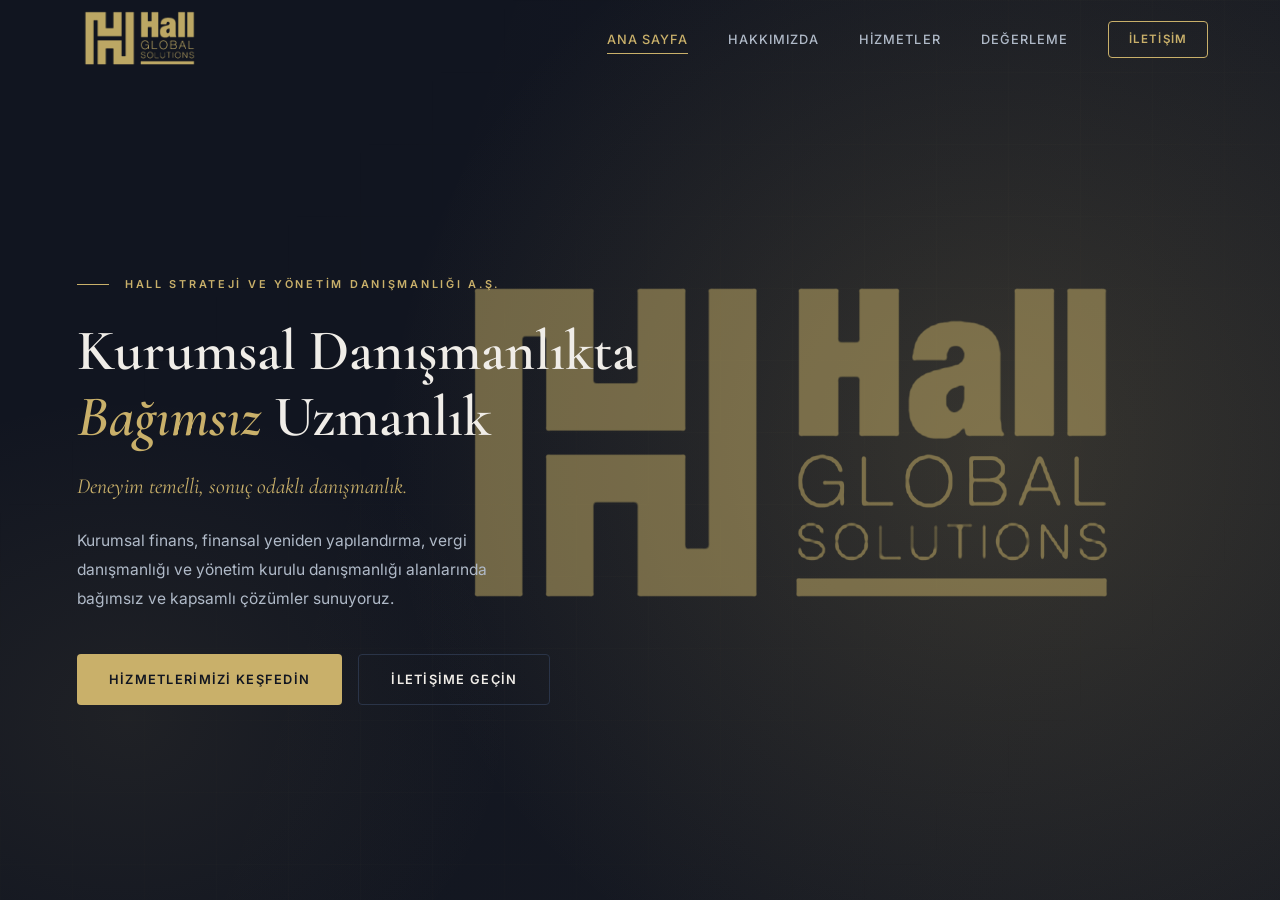
==== commit 189d60a6: "Şirket değerleme raporları analiz sayfası ekle PDF formatındaki değerleme raporlarını tarayıcıda par" ====
--- a/index.html
+++ b/index.html
@@ -22,6 +22,7 @@
         <a href="index.html" class="active">Ana Sayfa</a>
         <a href="hakkimizda.html">Hakkımızda</a>
         <a href="hizmetler.html">Hizmetler</a>
+        <a href="degerleme.html">Değerleme</a>
         <a href="iletisim.html" class="navbar__cta">İletişim</a>
       </div>
     </div>
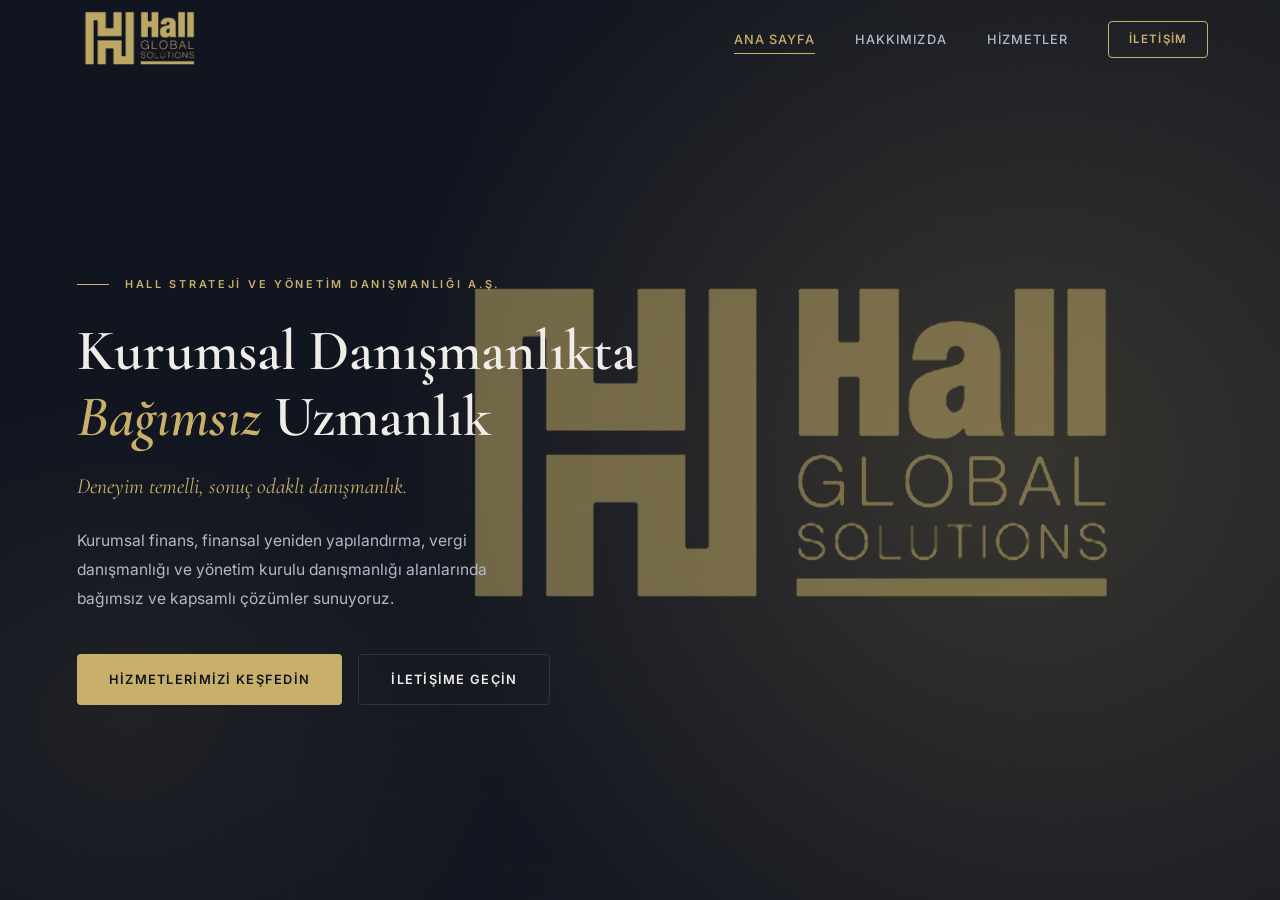
==== commit e89a8dd4: "Değerleme analiz aracını bağımsız hale getir, web sitesinden ayır - degerleme.html silindi, web site" ====
--- a/index.html
+++ b/index.html
@@ -22,7 +22,6 @@
         <a href="index.html" class="active">Ana Sayfa</a>
         <a href="hakkimizda.html">Hakkımızda</a>
         <a href="hizmetler.html">Hizmetler</a>
-        <a href="degerleme.html">Değerleme</a>
         <a href="iletisim.html" class="navbar__cta">İletişim</a>
       </div>
     </div>
